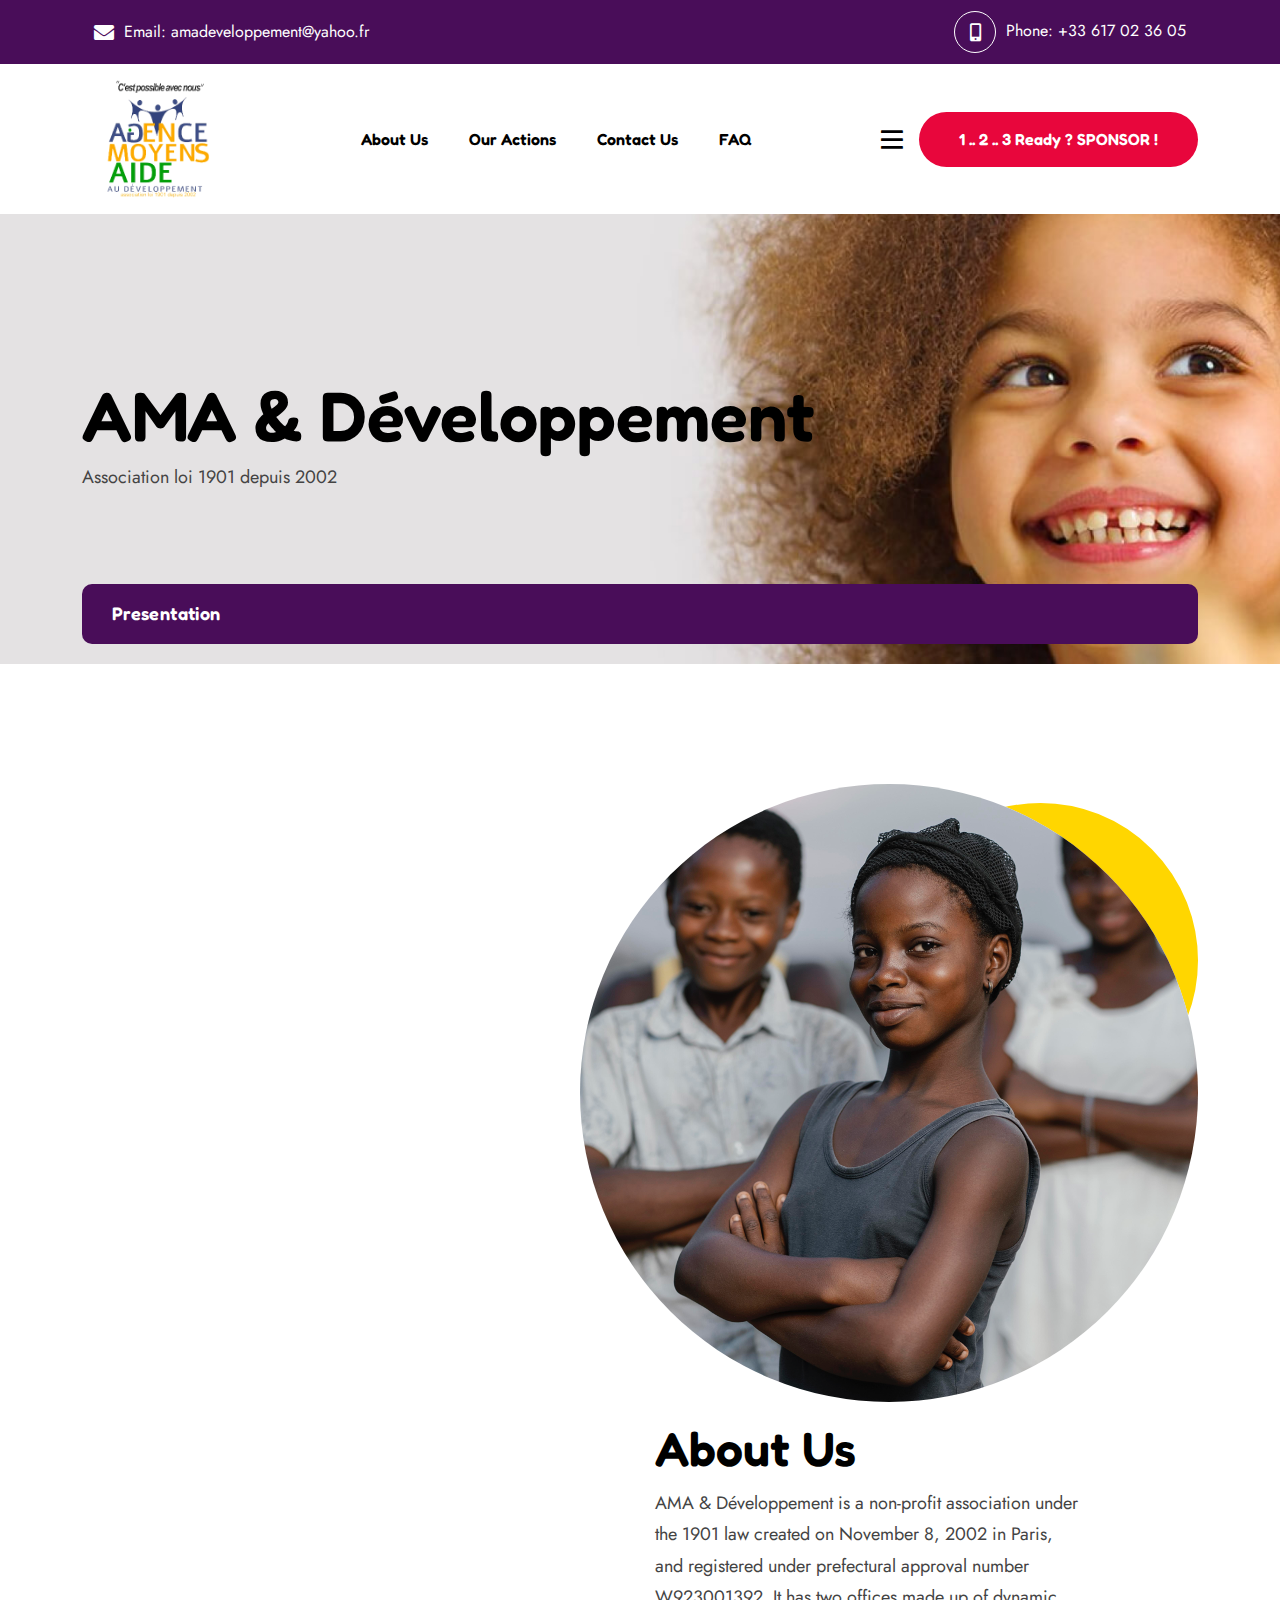
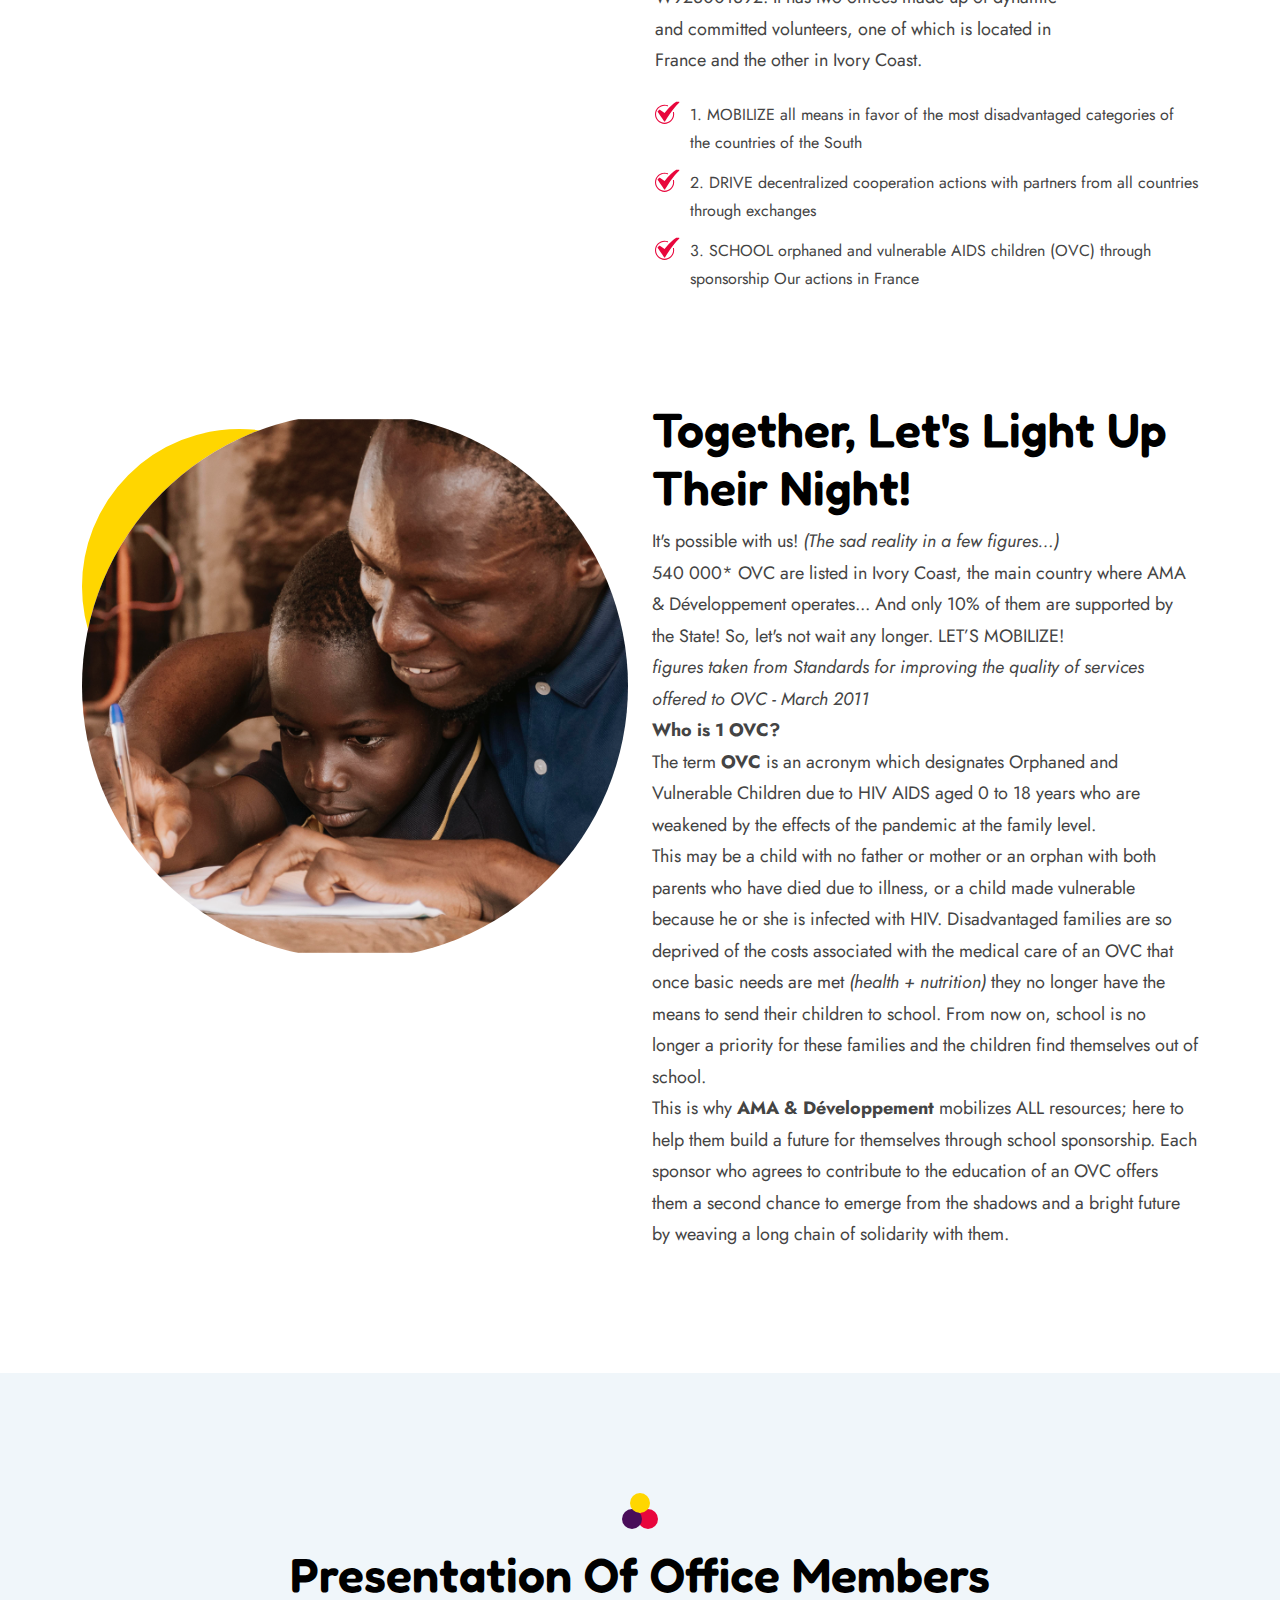
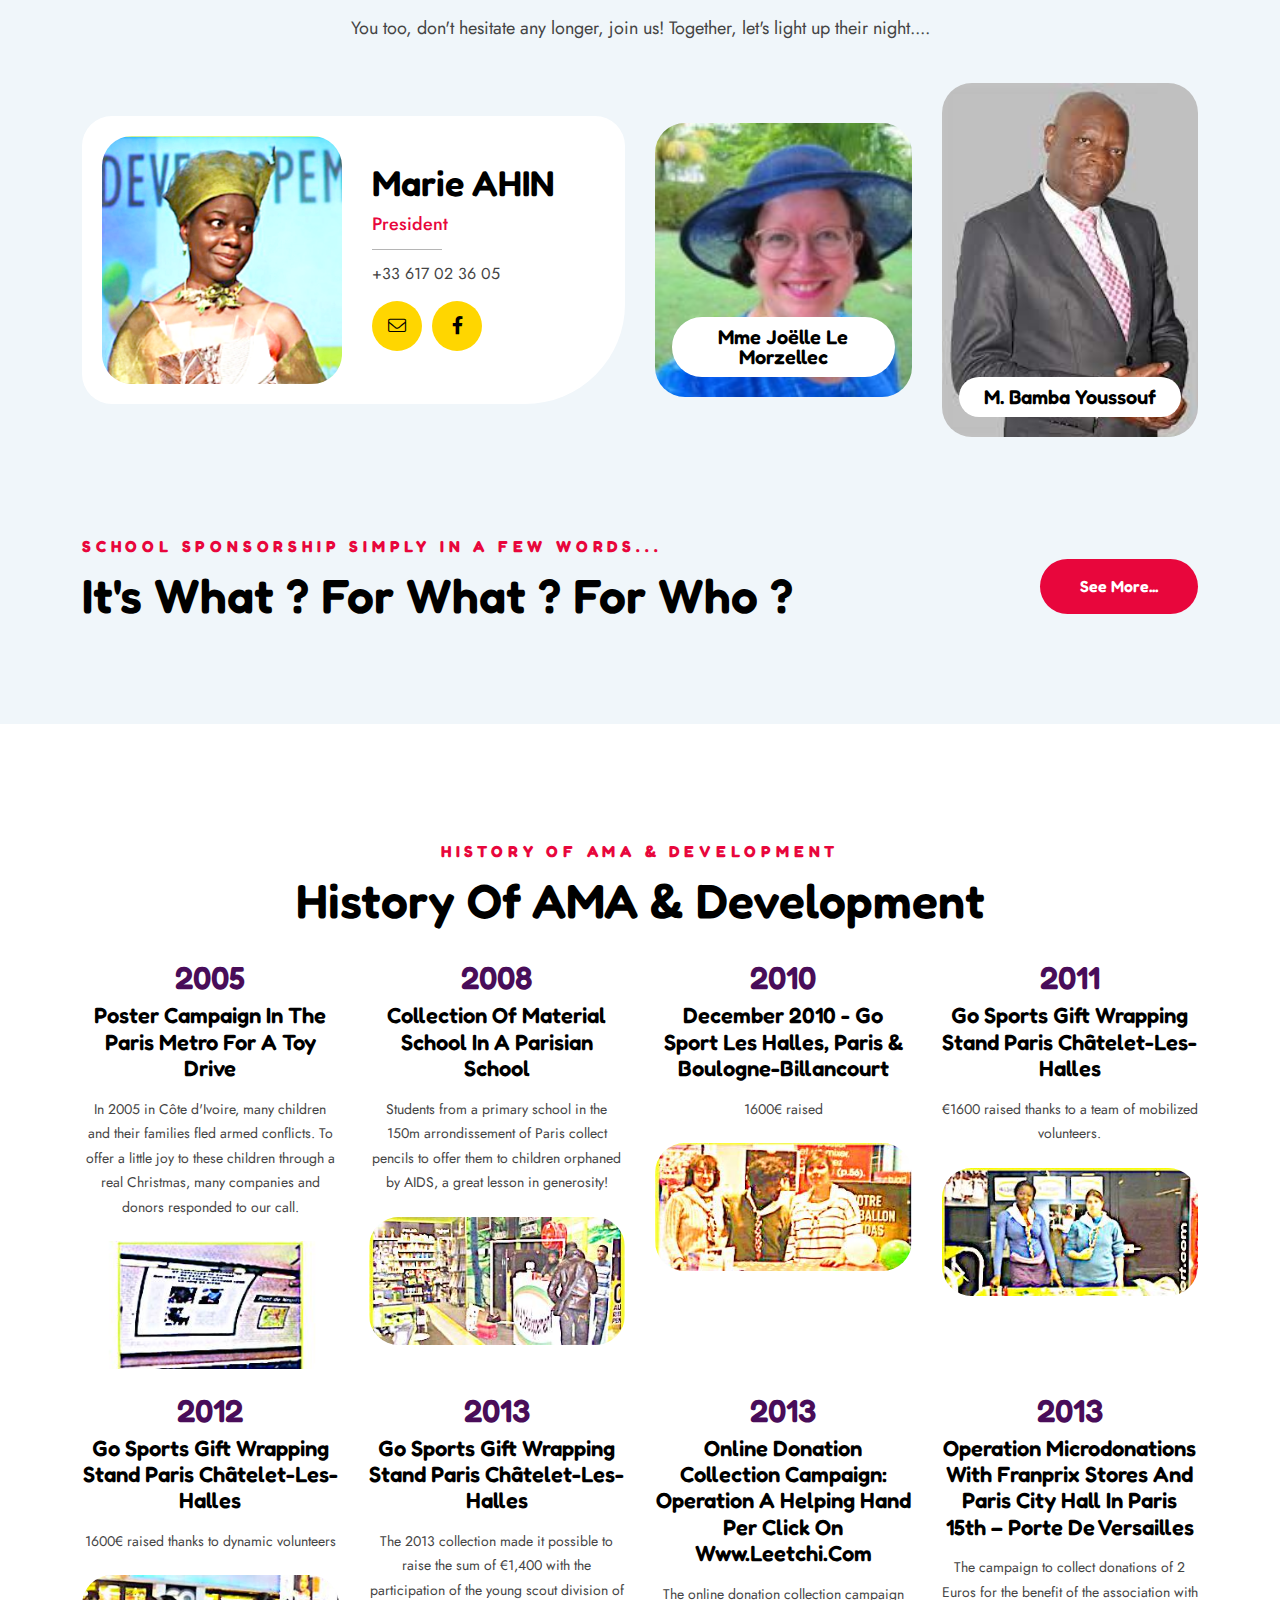
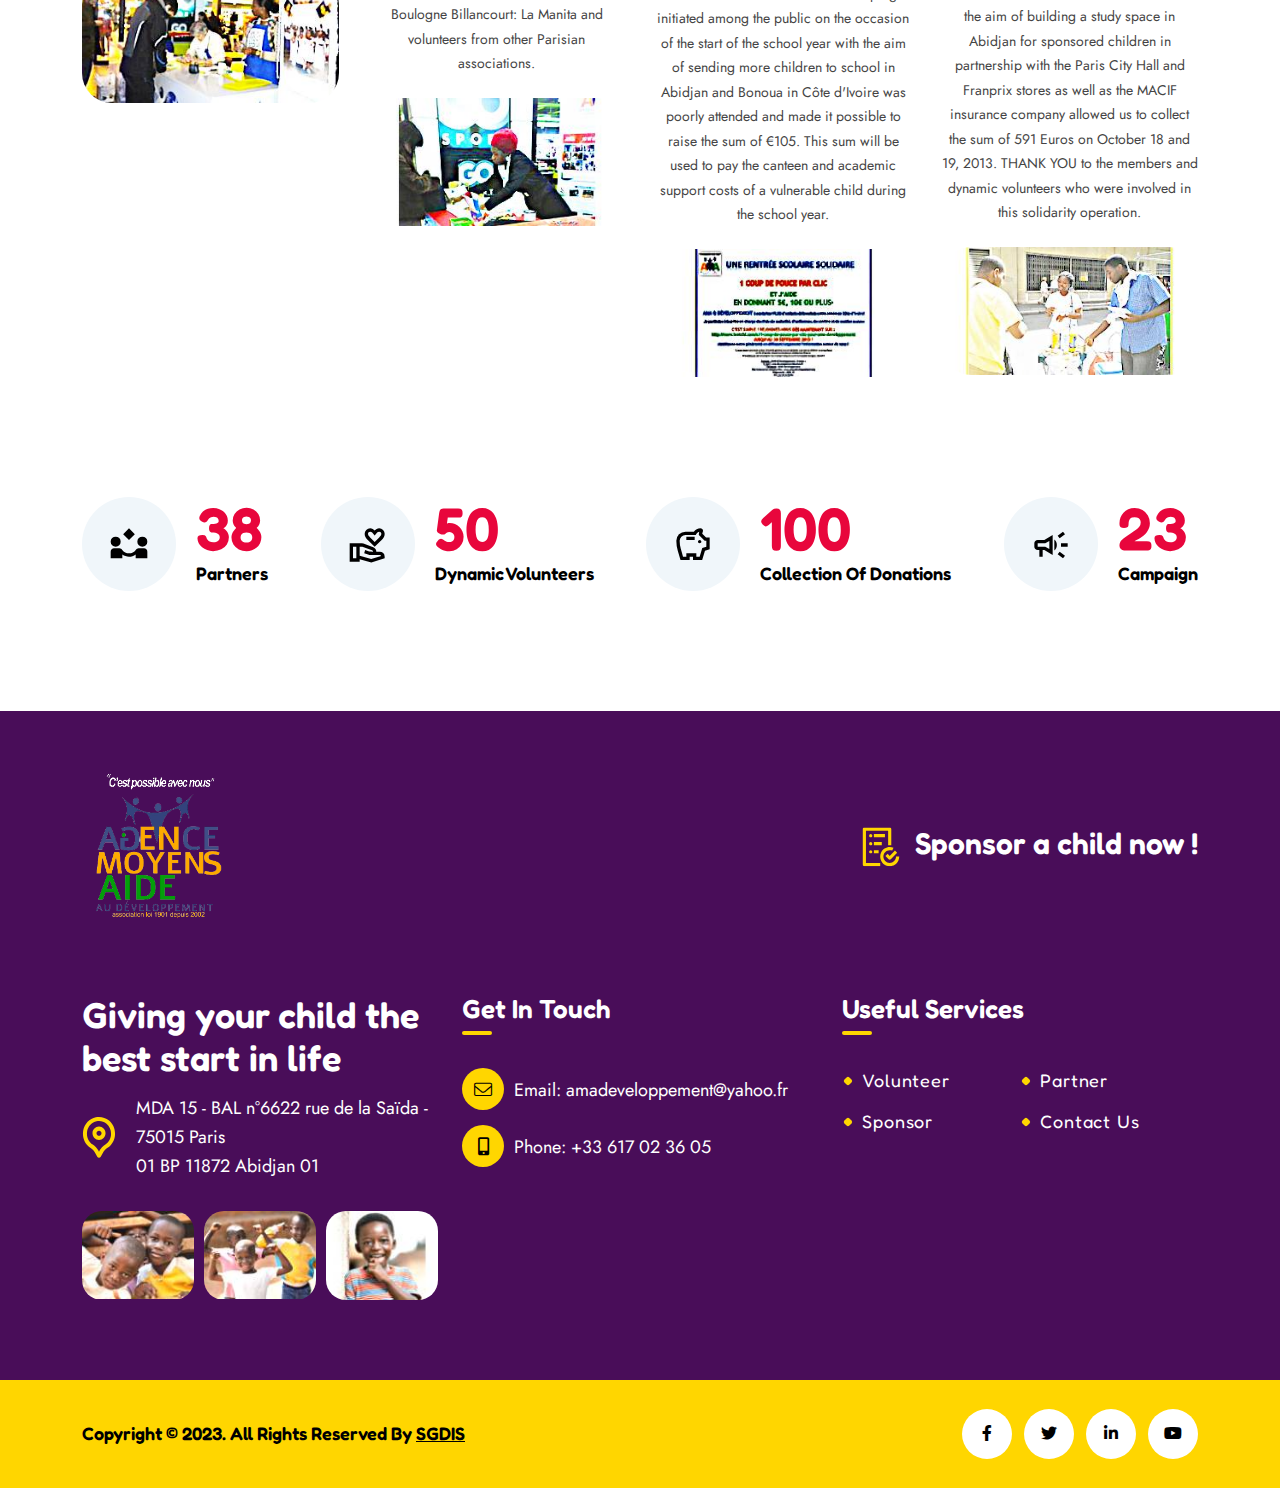
==== index.html @ 78767fa3 "first commit" ====
<!doctype html>
<html class="no-js" lang="zxx">

<head>
    <meta charset="utf-8">
    <meta http-equiv="x-ua-compatible" content="ie=edge">
    <title>AMA & Developpement</title>
    <meta name="author" content="SGDIS">
    <meta name="description" content="AMA & Developpement">
    <meta name="keywords" content="AMA & Developpement">
    <meta name="robots" content="INDEX,FOLLOW">

    <!-- Mobile Specific Metas -->
    <meta name="viewport" content="width=device-width, initial-scale=1, shrink-to-fit=no">

    <!-- Favicons - Place favicon.ico in the root directory -->
    <link rel="shortcut icon" href="assets/img/favicon.ico" type="image/x-icon">
    <link rel="icon" href="assets/img/favicon.ico" type="image/x-icon">

    <!--==============================
	  Google Fonts
	============================== -->
    <link rel="preconnect" href="https://fonts.googleapis.com">
    <link rel="preconnect" href="https://fonts.gstatic.com" crossorigin>
    <link
        href="https://fonts.googleapis.com/css2?family=Fredoka:wght@400;500;600;700&family=Jost:wght@400;500&display=swap"
        rel="stylesheet">


    <!--==============================
	    All CSS File
	============================== -->
    <!-- Bootstrap -->
    <link rel="stylesheet" href="assets/css/bootstrap.min.css">
    <!-- <link rel="stylesheet" href="assets/css/app.min.css"> -->
    <!-- Fontawesome Icon -->
    <link rel="stylesheet" href="assets/css/fontawesome.min.css">
    <!-- Layerslider -->
    <link rel="stylesheet" href="assets/css/layerslider.min.css">
    <!-- Magnific Popup -->
    <link rel="stylesheet" href="assets/css/magnific-popup.min.css">
    <!-- Slick Slider -->
    <link rel="stylesheet" href="assets/css/slick.min.css">
    <!-- Theme Custom CSS -->
    <link rel="stylesheet" href="assets/css/style.css">

</head>

<body>


    <!--[if lte IE 9]>
    	<p class="browserupgrade">You are using an <strong>outdated</strong> browser. Please <a href="https://browsehappy.com/">upgrade your browser</a> to improve your experience and security.</p>
  <![endif]-->



    <!--********************************
   		Code Start From Here 
	******************************** -->


    <!--==============================
    Mobile Menu
  ============================== -->
    <div class="vs-menu-wrapper">
        <div class="vs-menu-area text-center">
            <button class="vs-menu-toggle"><i class="fal fa-times"></i></button>
            <div class="mobile-logo">
                <a href="about.html"><img src="assets/img/logo.svg" alt="AMA & Developpement"></a>
            </div>
            <div class="vs-mobile-menu">
                <ul>
                    <li>
                        <a href="#about-us">About Us</a>
                    </li>

                    <li>
                        <a href="#our-action">Our Actions</a>
                    </li>

                    <li>
                        <a href="#contact-us">Contact Us</a>
                    </li>
                    <li>
                        <a href="#faq">FAQ</a>
                    </li>
                </ul>
            </div>
        </div>
    </div><!--==============================
    Sidemenu
============================== -->
    <div class="sidemenu-wrapper d-none d-lg-block  ">
        <div class="sidemenu-content">
            <button class="closeButton sideMenuCls"><i class="far fa-times"></i></button>
            <div class="widget  ">
                <div class="widget-about">
                    <div class="footer-logo"><img src="assets/img/logo.svg" alt="AMA & Développement"></div>
                    <p class="mb-0">We are constantly expanding the range of services offered, taking care of children
                        of all ages.</p>
                </div>
            </div>
            <div class="widget  ">
                <h3 class="widget_title">Get In Touch</h3>
                <div>
                    <p class="footer-info"><i class="fal fa-envelope"></i>Email: <a
                            href="mailto:amadeveloppement@yahoo.fr">amadeveloppement@yahoo.fr</a></p>
                    <p class="footer-info"><i class="fas fa-mobile-alt"></i>Phone: <a href="tel:+33 617 02 36 05">+33
                            617 02 36 05</a></p>
                </div>
            </div>
            <div class="widget  ">
                <h3 class="widget_title">Latest News</h3>
                <div class="recent-post-wrap">
                    <div class="recent-post">
                        <div class="media-img">
                            <a href="#"><img src="assets/img/blog/recent-post-1-1.jpeg" alt="Blog Image"></a>
                        </div>
                        <div class="media-body">
                            <div class="recent-post-meta">
                                <a href="#"><i class="far fa-calendar-alt"></i>December 3, 2022</a>
                            </div>
                            <h4 class="post-title"><a class="text-inherit" href="#">my name is Angela
                                    and i need a sponsor</a></h4>
                        </div>
                    </div>
                    <div class="recent-post">
                        <div class="media-img">
                            <a href="#"><img src="assets/img/blog/recent-post-1-2.webp" alt="Blog Image"></a>
                        </div>
                        <div class="media-body">
                            <div class="recent-post-meta">
                                <a href="#"><i class="far fa-calendar-alt"></i>February 15, 2022</a>
                            </div>
                            <h4 class="post-title"><a class="text-inherit" href="#">my name is Yann and
                                    i need a sponsor</a></h4>
                        </div>
                    </div>
                    <div class="recent-post">
                        <div class="media-img">
                            <a href="#"><img src="assets/img/blog/recent-post-1-3.jpeg" alt="Blog Image"></a>
                        </div>
                        <div class="media-body">
                            <div class="recent-post-meta">
                                <a href="#"><i class="far fa-calendar-alt"></i>Augest 20, 2022</a>
                            </div>
                            <h4 class="post-title"><a class="text-inherit" href="#">my name is clarisse
                                    and i need a sponsor</a></h4>
                        </div>
                    </div>
                </div>
            </div>
        </div>
    </div><!--==============================
    Popup Search Box
    ============================== -->
    <div class="popup-search-box d-none d-lg-block  ">
        <button class="searchClose"><i class="fal fa-times"></i></button>
        <form action="#">
            <input type="text" class="border-theme" placeholder="What are you looking for">
            <button type="submit"><i class="fal fa-search"></i></button>
        </form>
    </div>
    <!--==============================
        Header Area
    ==============================-->
    <header class="vs-header header-layout1">
        <div class="header-top">
            <div class="container">
                <div class="container">
                    <div class="row justify-content-between align-items-center">
                        <div class="col-auto d-none d-lg-block">
                            <div class="header-links style-white">
                                <ul>
                                    <li><i class="fas fa-envelope"></i>Email: <a
                                            href="mailto:amadeveloppement@yahoo.fr">amadeveloppement@yahoo.fr</a></li>
                                </ul>
                            </div>
                        </div>
                        <div class="col-auto d-none d-lg-block">
                            <div class="header-links style2 style-white">
                                <ul>
                                    <li><i class="fas fa-mobile-alt"></i>Phone: <a href="tel:+33 617 02 36 05">+33 617
                                            02 36 05</a></li>
                                </ul>
                            </div>
                        </div>
                    </div>
                </div>
            </div>
        </div>
        <div class="sticky-wrap">
            <div class="sticky-active">
                <div class="container">
                    <div class="row gx-3 align-items-center justify-content-between">
                        <div class="col-6 col-sm-auto">
                            <div class="header-logo">
                                <a href="#">
                                    <img src="assets/img/logo.svg" alt="logo">
                                </a>
                            </div>
                        </div>
                        <div class="col text-end text-lg-center">
                            <nav class="main-menu menu-style1 d-none d-lg-block">
                                <ul>
                                    <li>
                                        <a href="#about-us">About Us</a>
                                    </li>

                                    <li>
                                        <a href="#our-action">Our Actions</a>
                                    </li>

                                    <li>
                                        <a href="#contact">Contact Us</a>
                                    </li>
                                    <li>
                                        <a href="#faq">FAQ</a>
                                    </li>
                                </ul>
                            </nav>
                            <button class="vs-menu-toggle d-inline-block d-lg-none"><i class="fal fa-bars"></i></button>
                        </div>
                        <div class="col-auto  d-none d-lg-block">
                            <div class="header-icons">
                                <button class="simple-icon sideMenuToggler"><i class="far fa-bars"></i></button>
                            </div>
                        </div>
                        <div class="col-auto d-none d-xl-block">
                            <a href="#" class="vs-btn sideMenuToggler">1 .. 2 .. 3 ready ? SPONSOR ! </a>
                        </div>
                    </div>
                </div>
            </div>
        </div>
    </header><!--==============================
    Breadcumb
============================== -->
    <div class="breadcumb-wrapper " data-bg-src="assets/img/breadcumb/breadcumb-bg.jpeg">
        <div class="container z-index-common">
            <div class="breadcumb-content">
                <h1 class="breadcumb-title">AMA & Développement</h1>
                <p class="breadcumb-text">Association loi 1901 depuis 2002</p>
                <div class="breadcumb-menu-wrap">
                    <ul class="breadcumb-menu">
                        <li><a href="#">Presentation</a></li>
                    </ul>
                </div>
            </div>
        </div>
    </div><!--==============================
   About Area  
    ==============================-->
    <section class=" space-top space-extra-bottom">
        <div class="container">
            <div class="row align-items-center justify-content-between flex-row-reverse">
                <div class="col-lg-6 col-xl-auto text-center text-lg-end">
                    <div class="img-box2">
                        <div class="transform-banner"><img src="assets/img/about/ab-2-1.svg" alt="about"></div>
                        <div class="vs-circle jump"></div>
                    </div>
                </div>
                <div class="col-lg-6 text-center text-lg-start">
                    <h2 class="sec-title me-xxl-5" id="about-us">About Us</h2>
                    <p class="sec-text col-xl-10 pe-4 mb-4">AMA & Développement is a non-profit association under the
                        1901 law created on November 8, 2002 in Paris, and registered under prefectural approval number
                        W923001392. It has two offices made up of dynamic and committed volunteers, one of which is
                        located in France and the other in Ivory Coast.</p>
                    <div class="row justify-content-center justify-content-lg-start text-start">
                        <div class="col-auto">
                            <div class="list-style1">
                                <ul class="list-unstyled">
                                    <li>1. MOBILIZE
                                        all means in favor of the most disadvantaged categories of the countries of the
                                        South
                                    </li>
                                    <li>2. DRIVE
                                        decentralized cooperation actions with partners from all countries through
                                        exchanges</li>
                                    <li>3. SCHOOL
                                        orphaned and vulnerable AIDS children (OVC) through sponsorship
                                        Our actions in France
                                    </li>
                                </ul>
                            </div>
                        </div>
                    </div>
                </div>
            </div>
        </div>
    </section><!--==============================
    About Area  
    ==============================-->
    <section class=" space-extra-bottom">
        <div class="container">
            <div class="row gx-70">
                <div class="col-lg-6 text-center text-lg-end">
                    <div class="img-box2 style2">
                        <div class="transform-banner"><img src="assets/img/about/ab-5-1.svg" alt="about"></div>
                        <div class="vs-circle jump"></div>
                    </div>
                </div>
                <div class="col-lg-6 align-self-center text-center text-lg-start">
                    <h2 class="sec-title pe-xxl-4" id="our-action">Together, let's light up their night!</h2>
                    <p class="sec-text mb-4 pb-2 col-xxl-10">
                        It's possible with us! <i>(The sad reality in a few figures…)</i><br />
                        540 000* OVC are listed in Ivory Coast, the main country where AMA & Développement operates...
                        And only 10% of them are supported by the State! So, let's not wait any longer.
                        LET’S MOBILIZE! <br />
                        <i>figures taken from Standards for improving the quality of services offered to OVC - March
                            2011</i><br>
                        <b>Who is 1 OVC?</b><br>
                        The term <b>OVC</b> is an acronym which designates Orphaned and Vulnerable Children due to HIV
                        AIDS aged 0 to 18 years who are weakened by the effects of
                        the pandemic at the family level. <br>
                        This may be a child with no father or mother or an orphan with both parents who have died due to
                        illness, or a child made vulnerable because he or she is infected with HIV.
                        Disadvantaged families are so deprived of the costs associated with the medical care of an OVC
                        that once basic needs are met <i>(health + nutrition)</i> they no longer have the means to send
                        their children to school.
                        From now on, school is no longer a priority for these families and the children find themselves
                        out of school. <br>
                        This is why <b>AMA & Développement</b> mobilizes ALL resources; here to help them build a future
                        for themselves through school sponsorship.
                        Each sponsor who agrees to contribute to the education of an OVC offers them a second chance to
                        emerge from the shadows and a bright future by weaving a long chain of solidarity with them.
                    </p>

                </div>
            </div>
        </div>
    </section><!--==============================
    Team Area
    ==============================-->
    <section class=" space-top space-extra-bottom bg-smoke">
        <div class="container">
            <div class="title-area text-center">
                <div class="sec-bubble">
                    <div class="bubble"></div>
                    <div class="bubble"></div>
                    <div class="bubble"></div>
                </div>
                <h2 class="sec-title">Presentation Of Office Members</h2>
                <p class="sec-text">You too, don't hesitate any longer, join us! Together, let's light up their
                    night....</p>
            </div>
            <div class="row align-items-center">
                <div class="col-lg-6">
                    <div class="team-style1">
                        <div class="team-img">
                            <a href="team-details.html"><img src="assets/img/team/t-1-1.svg" alt="team"></a>
                        </div>
                        <div class="team-content">
                            <h3 class="team-name h2"><a href="team-details.html" class="text-inherit">Marie AHIN</a>
                            </h3>
                            <p class="team-degi">President</p>
                            <a href="tel:+33 617 02 36 05" class="team-number">+33 617 02 36 05</a>
                            <div class="vs-social">
                                <a href="ama.developpement@yahoo.fr"><i class="fal fa-envelope"></i></a>
                                <a href="AMA-Developpement"><i class="fab fa-facebook-f"></i></a>
                            </div>
                        </div>
                    </div>
                </div>
                <div class="col-sm-6 col-lg-3">
                    <div class="team-style2">
                        <div class="team-img"><a href="team-details.html"><img src="assets/img/team/t-1-2.jpeg"
                                    alt="team"></a></div>
                        <h3 class="team-name"><a class="text-inherit" href="team-details.html">Mme Joëlle Le Morzellec
                            </a></h3>
                    </div>
                </div>
                <div class="col-sm-6 col-lg-3">
                    <div class="team-style2">
                        <div class="team-img"><a href="team-details.html"><img src="assets/img/team/t-1-3.jpeg"
                                    alt="team"></a></div>
                        <h3 class="team-name"><a class="text-inherit" href="team-details.html">M. Bamba Youssouf</a>
                        </h3>
                    </div>
                </div>
            </div>
            <div class="row text-center text-lg-start mt-lg-5 pt-4 align-items-center justify-content-between">
                <div class="col-lg-8 col-xl-9">
                    <div class="title-area mb-xl-0">
                        <span class="sec-subtitle">School sponsorship simply in a few words...</span>
                        <h2 class="sec-title">It's what ? For what ? For who ?</h2>
                    </div>
                </div>
                <div class="col-lg-auto">
                    <div class="sec-btns mb-0">
                        <a href="#" class="vs-btn">See more...</a>
                    </div>
                </div>
            </div>
        </div>
    </section><!--==============================
    History Area
    ==============================-->
    <section class=" space-top space-extra-bottom">
        <div class="container">
            <div class="title-area text-center">
                <span class="sec-subtitle">History of AMA & Development</span>
                <h2 class="sec-title">History of AMA & Development</h2>
            </div>
            <div class="row">
                <div class="col-md-6 col-xl-3 feature-style4">
                    <div class="feature-body">
                        <span class="feature-year">2005</span>
                        <h3 class="feature-title h5">Poster campaign in the Paris metro for a toy drive</h3>
                        <p class="feature-text">In 2005 in Côte d'Ivoire, many children and their families fled armed
                            conflicts. To offer a little joy to these children through a real Christmas, many companies
                            and donors responded to our call.</p>
                        <div class="feature-img">
                            <a href="about.html"><img src="assets/img/feature/fe-1-1.jpg" alt="feature"></a>
                        </div>
                    </div>
                </div>
                <div class="col-md-6 col-xl-3 feature-style4">
                    <div class="feature-body">
                        <span class="feature-year">2008</span>
                        <h3 class="feature-title h5">Collection of
                            material
                            school in a Parisian school</h3>
                        <p class="feature-text">
                            Students from a primary school in the 150m arrondissement of Paris collect pencils to offer
                            them to children orphaned by AIDS, a great lesson in generosity!</p>
                        <div class="feature-img">
                            <a href="about.html"><img src="assets/img/feature/fe-2-5.jpg" alt="feature"></a>
                        </div>
                    </div>
                </div>
                <div class="col-md-6 col-xl-3 feature-style4">
                    <div class="feature-body">
                        <span class="feature-year">2010</span>
                        <h3 class="feature-title h5">December 2010 - Go Sport Les Halles, Paris & Boulogne-Billancourt
                        </h3>
                        <p class="feature-text">1600€ raised</p>
                        <div class="feature-img">
                            <a href="about.html"><img src="assets/img/feature/fe-1-3.jpg" alt="feature"></a>
                        </div>
                    </div>
                </div>
                <div class="col-md-6 col-xl-3 feature-style4">
                    <div class="feature-body">
                        <span class="feature-year">2011</span>
                        <h3 class="feature-title h5">Go Sports Gift Wrapping Stand Paris Châtelet-Les-Halles</h3>
                        <p class="feature-text">€1600 raised thanks to a team of mobilized volunteers.</p>
                        <div class="feature-img">
                            <a href="about.html"><img src="assets/img/feature/fe-2-1.jpg" alt="feature"></a>
                        </div>
                    </div>
                </div>
                <div class="col-md-6 col-xl-3 feature-style4">
                    <div class="feature-body">
                        <span class="feature-year">2012</span>
                        <h3 class="feature-title h5">Go Sports Gift Wrapping Stand Paris Châtelet-Les-Halles</h3>
                        <p class="feature-text">1600€ raised thanks to dynamic volunteers</p>
                        <div class="feature-img">
                            <a href="about.html"><img src="assets/img/feature/fe-2-2.jpg" alt="feature"></a>
                        </div>
                    </div>
                </div>
                <div class="col-md-6 col-xl-3 feature-style4">
                    <div class="feature-body">
                        <span class="feature-year">2013</span>
                        <h3 class="feature-title h5">Go Sports Gift Wrapping Stand Paris Châtelet-Les-Halles</h3>
                        <p class="feature-text">The 2013 collection made it possible to raise the sum of €1,400 with the
                            participation of the young scout division of Boulogne Billancourt: La Manita and volunteers
                            from other Parisian associations.</p>
                        <div class="feature-img">
                            <a href="about.html"><img src="assets/img/feature/fe-2-3.jpg" alt="feature"></a>
                        </div>
                    </div>
                </div>
                <div class="col-md-6 col-xl-3 feature-style4">
                    <div class="feature-body">
                        <span class="feature-year">2013</span>
                        <h3 class="feature-title h5">Online donation collection campaign: Operation A helping hand per
                            click on www.leetchi.com</h3>
                        <p class="feature-text">The online donation collection campaign initiated among the public on
                            the occasion of the start of the school year with the aim of sending more children to school
                            in Abidjan and Bonoua in Côte d'Ivoire was poorly attended and made it possible to raise the
                            sum of €105. This sum will be used to pay the canteen and academic support costs of a
                            vulnerable child during the school year.</p>
                        <div class="feature-img">
                            <a href="about.html"><img src="assets/img/feature/fe-2_6.jpg" alt="feature"></a>
                        </div>
                    </div>
                </div>
                <div class="col-md-6 col-xl-3 feature-style4">
                    <div class="feature-body">
                        <span class="feature-year">2013</span>
                        <h3 class="feature-title h5">Operation Microdonations with Franprix stores and Paris City Hall
                            in Paris 15th – Porte de Versailles</h3>
                        <p class="feature-text">The campaign to collect donations of 2 Euros for the benefit of the
                            association with the aim of building a study space in Abidjan for sponsored children in
                            partnership with the Paris City Hall and Franprix stores as well as the MACIF insurance
                            company allowed us to collect the sum of 591 Euros on October 18 and 19, 2013. THANK YOU to
                            the members and dynamic volunteers who were involved in this solidarity operation.</p>
                        <div class="feature-img">
                            <a href="about.html"><img src="assets/img/feature/fe-2-4.jpg" alt="feature"></a>
                        </div>
                    </div>
                </div>
            </div>
        </div>
    </section><!--==============================
    Feature Area  
    ==============================-->
    <!-- <section class=" space-extra-bottom">
        <div class="container">
            <div class="title-area text-center">
                <div class="sec-bubble">
                    <div class="bubble"></div>
                    <div class="bubble"></div>
                    <div class="bubble"></div>
                </div>
                <h2 class="sec-title">Available Clubs</h2>
                <p class="sec-text">We are constantly expanding the range of services offered</p>
            </div>
            <div class="row justify-content-between align-items-center">
                <div class="col-md-6 col-xl-auto order-2 order-xl-1">
                    <div class="feature-style3">
                        <div class="feature-img">
                            <div class="img"><img src="assets/img/feature/fe-1-1.jpg" alt="feature"></div>
                        </div>
                        <div class="feature-body">
                            <h3 class="feature-title h4">Early Club</h3>
                            <div class="list-style2">
                                <ul class="list-unstyled">
                                    <li>Help parents get to work on time</li>
                                    <li>Near the station</li>
                                    <li>Children settled and ready to work</li>
                                </ul>
                            </div>
                        </div>
                    </div>
                    <div class="feature-style3">
                        <div class="feature-img">
                            <div class="img"><img src="assets/img/feature/fe-1-2.jpg" alt="feature"></div>
                        </div>
                        <div class="feature-body">
                            <h3 class="feature-title h4">Lunch Club</h3>
                            <div class="list-style2">
                                <ul class="list-unstyled">
                                    <li>Help parents get to work on time</li>
                                    <li>Near the station</li>
                                    <li>Children settled and ready to work</li>
                                </ul>
                            </div>
                        </div>
                    </div>

                </div>
                <div class="col-xl-auto order-1 order-xl-2">
                    <img src="assets/img/about/fe-1-1.png" alt="feature" class="w-100">
                </div>
                <div class="col-md-6 col-xl-auto  order-3 order-xl-3">
                    <div class="feature-style3">
                        <div class="feature-img">
                            <div class="img"><img src="assets/img/feature/fe-1-3.jpg" alt="feature"></div>
                        </div>
                        <div class="feature-body">
                            <h3 class="feature-title h4">Afternoon Club</h3>
                            <div class="list-style2">
                                <ul class="list-unstyled">
                                    <li>Help parents get to work on time</li>
                                    <li>Near the station</li>
                                    <li>Children settled and ready to work</li>
                                </ul>
                            </div>
                        </div>
                    </div>
                    <div class="feature-style3">
                        <div class="feature-img">
                            <div class="img"><img src="assets/img/feature/fe-1-4.jpg" alt="feature"></div>
                        </div>
                        <div class="feature-body">
                            <h3 class="feature-title h4">Music Club</h3>
                            <div class="list-style2">
                                <ul class="list-unstyled">
                                    <li>Help parents get to work on time</li>
                                    <li>Near the station</li>
                                    <li>Children settled and ready to work</li>
                                </ul>
                            </div>
                        </div>
                    </div>
                </div>
            </div>
        </div>
    </section -->
    <!--==============================
    Counter Area  
    ==============================-->
    <div class=" space-extra-bottom">
        <div class="container">
            <div class="row justify-content-between">
                <div class="col-6 col-md-6 col-lg-auto">
                    <div class="vs-media media-style1 layout2">
                        <div class="media-icon"><img src="assets/img/icon/coun-1-1.svg" alt="icon"></div>
                        <div class="media-body">
                            <p class="media-label">38</p>
                            <p class="media-title">Partners</p>
                        </div>
                    </div>
                </div>
                <div class="col-6 col-md-6 col-lg-auto">
                    <div class="vs-media media-style1 layout2">
                        <div class="media-icon"><img src="assets/img/icon/coun-1-2.svg" alt="icon"></div>
                        <div class="media-body">
                            <p class="media-label">50</p>
                            <p class="media-title">Dynamic Volunteers</p>
                        </div>
                    </div>
                </div>
                <div class="col-6 col-md-6 col-lg-auto">
                    <div class="vs-media media-style1 layout2">
                        <div class="media-icon"><img src="assets/img/icon/coun-1-3.svg" alt="icon"></div>
                        <div class="media-body">
                            <p class="media-label">100</p>
                            <p class="media-title">Collection Of Donations</p>
                        </div>
                    </div>
                </div>
                <div class="col-6 col-md-6 col-lg-auto">
                    <div class="vs-media media-style1 layout2">
                        <div class="media-icon"><img src="assets/img/icon/coun-1-4.svg" alt="icon"></div>
                        <div class="media-body">
                            <p class="media-label">23</p>
                            <p class="media-title">Campaign</p>
                        </div>
                    </div>
                </div>
            </div>
        </div>
    </div><!--==============================
    Why Choose Us
    ==============================-->
    <!--  <section class="bg-vs-secondary space-top space-extra-bottom">
        <div class="container">
            <div class="row text-center text-lg-start">
                <div class="col-lg-5 col-xl-6 mb-n4 mb-lg-0">
                    <div class="title-area">
                        <span class="sec-subtitle text-white">Why Choose Us</span>
                        <h2 class="sec-title text-white">Our Core Values</h2>
                    </div>
                </div>
                <div class="col-lg-7 col-xl-6">
                    <div class="title-area">
                        <p class="sec-text text-white">We carry out missions to evaluate our action and the needs on the ground
                            The aim of our actions in Ivory Coast is to implement the International Convention on the Rights of the Child
                            The right to go to school.</p>
                    </div>
                </div>
            </div>
            <div class="row gx-0 mt-4 pt-2">
                <div class="col-md-6 col-xl-3">
                    <div class="feature-style2">
                        <div class="feature-img">
                            <div class="vs-circle"></div>
                            <img src="assets/img/choose/choose-1-1.png" alt="image">
                        </div>
                        <h3 class="feature-title h5"><a href="service-details.html" class="text-inherit">Learn And
                                Play</a></h3>
                        <p class="feature-text">Our goal is to carefully educate and develop children in a fun way.</p>
                    </div>
                </div>
                <div class="col-md-6 col-xl-3">
                    <div class="feature-style2">
                        <div class="feature-img">
                            <div class="vs-circle"></div>
                            <img src="assets/img/choose/choose-1-2.png" alt="image">
                        </div>
                        <h3 class="feature-title h5"><a href="service-details.html" class="text-inherit">Great
                                Teachers</a></h3>
                        <p class="feature-text">Our goal is to carefully educate and develop children in a fun way.</p>
                    </div>
                </div>
                <div class="col-md-6 col-xl-3">
                    <div class="feature-style2">
                        <div class="feature-img">
                            <div class="vs-circle"></div>
                            <img src="assets/img/choose/choose-1-3.png" alt="image">
                        </div>
                        <h3 class="feature-title h5"><a href="service-details.html" class="text-inherit">Family
                                Environment</a></h3>
                        <p class="feature-text">Our goal is to carefully educate and develop children in a fun way.</p>
                    </div>
                </div>
                <div class="col-md-6 col-xl-3">
                    <div class="feature-style2">
                        <div class="feature-img">
                            <div class="vs-circle"></div>
                            <img src="assets/img/choose/choose-1-4.png" alt="image">
                        </div>
                        <h3 class="feature-title h5"><a href="service-details.html" class="text-inherit">Excellent
                                Programmes</a></h3>
                        <p class="feature-text">Our goal is to carefully educate and develop children in a fun way.</p>
                    </div>
                </div>
            </div> 
        </div>
    </section> -->
    <!--==============================
    Gallery Area
    ==============================-->
    <!-- <section class=" space-top space-extra-bottom">
        <div class="container">
            <div class="row justify-content-center">
                <div class="col-xl-6">
                    <div class="title-area text-center">
                        <div class="sec-bubble">
                            <div class="bubble"></div>
                            <div class="bubble"></div>
                            <div class="bubble"></div>
                        </div>
                        <h2 class="sec-title">See Our Kindergarten Photo Gallery!</h2>
                        <p class="sec-text">We are constantly expanding the range of services offered</p>
                    </div>
                </div>
            </div>
            <div class="row gx-35 gy-gx filter-active">
                <div class="col-sm-6 col-lg-4 col-xl-3 filter-item">
                    <div class="gallery-style1">
                        <div class="gallery-img">
                            <img src="assets/img/gallery/gal-1-1.jpg" alt="gallery">
                            <a href="assets/img/gallery/gal-1-1.jpg" class="gallery-btn popup-image"><i
                                    class="far fa-plus"></i></a>
                        </div>
                    </div>
                </div>
                <div class="col-sm-6 col-lg-4 col-xl-3 filter-item">
                    <div class="gallery-style1 radius-2">
                        <div class="gallery-img">
                            <img src="assets/img/gallery/gal-1-2.jpg" alt="gallery">
                            <a href="assets/img/gallery/gal-1-2.jpg" class="gallery-btn popup-image"><i
                                    class="far fa-plus"></i></a>
                        </div>
                    </div>
                </div>
                <div class="col-sm-6 col-lg-4 col-xl-3 filter-item">
                    <div class="gallery-style1">
                        <div class="gallery-img">
                            <img src="assets/img/gallery/gal-1-3.jpg" alt="gallery">
                            <a href="assets/img/gallery/gal-1-3.jpg" class="gallery-btn popup-image"><i
                                    class="far fa-plus"></i></a>
                        </div>
                    </div>
                </div>
                <div class="col-sm-6 col-lg-4 col-xl-3 filter-item">
                    <div class="gallery-style1">
                        <div class="gallery-img">
                            <img src="assets/img/gallery/gal-1-4.jpg" alt="gallery">
                            <a href="assets/img/gallery/gal-1-4.jpg" class="gallery-btn popup-image"><i
                                    class="far fa-plus"></i></a>
                        </div>
                    </div>
                </div>
                <div class="col-sm-6 col-lg-4 col-xl-3 filter-item">
                    <div class="gallery-style1">
                        <div class="gallery-img">
                            <img src="assets/img/gallery/gal-1-5.jpg" alt="gallery">
                            <a href="assets/img/gallery/gal-1-5.jpg" class="gallery-btn popup-image"><i
                                    class="far fa-plus"></i></a>
                        </div>
                    </div>
                </div>
                <div class="col-sm-6 col-lg-4 col-xl-3 filter-item radius-3">
                    <div class="gallery-style1">
                        <div class="gallery-img">
                            <img src="assets/img/gallery/gal-1-6.jpg" alt="gallery">
                            <a href="assets/img/gallery/gal-1-6.jpg" class="gallery-btn popup-image"><i
                                    class="far fa-plus"></i></a>
                        </div>
                    </div>
                </div>
            </div>
        </div>
    </section> --><!--==============================
    Testimonial Area
    ==============================-->
    <!--  <section class=" space-extra-bottom">
        <div class="container">
            <div class="row justify-content-between text-center text-md-start">
                <div class="col-md-auto">
                    <div class="title-area">
                        <span class="sec-subtitle">Service Reviews</span>
                        <h2 class="sec-title">What Parents Say</h2>
                    </div>
                </div>
                <div class="col-md-auto align-self-end">
                    <div class="sec-btns">
                        <button class="icon-btn" data-slick-prev=".testislide3"><i
                                class="far fa-arrow-left"></i></button>
                        <button class="icon-btn" data-slick-next=".testislide3"><i
                                class="far fa-arrow-right"></i></button>
                    </div>
                </div>
            </div>
            <div class="row vs-carousel testislide3" data-slide-show="2" data-md-slide-show="2">
                <div class="col-lg-6">
                    <div class="testi-style2">
                        <p class="testi-text">From its medieval origins to the digital era, learn everything there is to
                            know about the ubiquitous lorem ipsum passage sometimes known, is dummy.</p>
                        <div class="testi-body">
                            <div class="testi-icon"><i class="fas fa-quote-left"></i></div>
                            <div class="media-body">
                                <h3 class="testi-name h4">Mari Jain</h3>
                                <div class="testi-rating"><i class="fas fa-star"></i><i class="fas fa-star"></i><i
                                        class="fas fa-star"></i><i class="fas fa-star"></i><i class="fas fa-star"></i>
                                </div>
                            </div>
                        </div>
                    </div>
                </div>
                <div class="col-lg-6">
                    <div class="testi-style2">
                        <p class="testi-text">Until recently, the prevailing view assumed lorem ipsum was born as a
                            nonsense text. It's not Latin, though it looks like it, and it actually says nor is</p>
                        <div class="testi-body">
                            <div class="testi-icon"><i class="fas fa-quote-left"></i></div>
                            <div class="media-body">
                                <h3 class="testi-name h4">Marko Polo</h3>
                                <div class="testi-rating"><i class="fas fa-star"></i><i class="fas fa-star"></i><i
                                        class="fas fa-star"></i><i class="fas fa-star"></i><i class="fas fa-star"></i>
                                </div>
                            </div>
                        </div>
                    </div>
                </div>
                <div class="col-lg-6">
                    <div class="testi-style2">
                        <p class="testi-text">Mercedes loves her school. she is leaving Monday. She is going to miss all
                            her teachers. It's very good play school. she loved every minute there thank you.</p>
                        <div class="testi-body">
                            <div class="testi-icon"><i class="fas fa-quote-left"></i></div>
                            <div class="media-body">
                                <h3 class="testi-name h4">Jannie Marko</h3>
                                <div class="testi-rating"><i class="fas fa-star"></i><i class="fas fa-star"></i><i
                                        class="fas fa-star"></i><i class="fas fa-star"></i><i class="fas fa-star"></i>
                                </div>
                            </div>
                        </div>
                    </div>
                </div>
            </div>
        </div>
    </section> --><!--==============================
    Instagram Posts
    ==============================-->
    <!--  <section class=" space-bottom">
        <div class="container">
            <div class="title-area text-center">
                <h2 class="sec-title">Follow @instagram</h2>
            </div>
            <div class="row vs-carousel" data-slide-show="6" data-lg-slide-show="5" data-md-slide-show="4"
                data-sm-slide-show="3" data-xs-slide-show="2">
                <div class="col-auto">
                    <div class="gallery-style1">
                        <div class="gallery-img">
                            <img src="assets/img/gallery/gal-2-1.jpg" alt="gallery">
                            <a href="assets/img/gallery/gal-2-1.jpg" class="gallery-btn popup-image"><i
                                    class="far fa-plus"></i></a>
                        </div>
                    </div>
                </div>
                <div class="col-auto">
                    <div class="gallery-style1">
                        <div class="gallery-img">
                            <img src="assets/img/gallery/gal-2-2.jpg" alt="gallery">
                            <a href="assets/img/gallery/gal-2-2.jpg" class="gallery-btn popup-image"><i
                                    class="far fa-plus"></i></a>
                        </div>
                    </div>
                </div>
                <div class="col-auto">
                    <div class="gallery-style1">
                        <div class="gallery-img">
                            <img src="assets/img/gallery/gal-2-3.jpg" alt="gallery">
                            <a href="assets/img/gallery/gal-2-3.jpg" class="gallery-btn popup-image"><i
                                    class="far fa-plus"></i></a>
                        </div>
                    </div>
                </div>
                <div class="col-auto">
                    <div class="gallery-style1">
                        <div class="gallery-img">
                            <img src="assets/img/gallery/gal-2-4.jpg" alt="gallery">
                            <a href="assets/img/gallery/gal-2-4.jpg" class="gallery-btn popup-image"><i
                                    class="far fa-plus"></i></a>
                        </div>
                    </div>
                </div>
                <div class="col-auto">
                    <div class="gallery-style1">
                        <div class="gallery-img">
                            <img src="assets/img/gallery/gal-2-5.jpg" alt="gallery">
                            <a href="assets/img/gallery/gal-2-5.jpg" class="gallery-btn popup-image"><i
                                    class="far fa-plus"></i></a>
                        </div>
                    </div>
                </div>
                <div class="col-auto">
                    <div class="gallery-style1">
                        <div class="gallery-img">
                            <img src="assets/img/gallery/gal-2-6.jpg" alt="gallery">
                            <a href="assets/img/gallery/gal-2-6.jpg" class="gallery-btn popup-image"><i
                                    class="far fa-plus"></i></a>
                        </div>
                    </div>
                </div>
                <div class="col-auto">
                    <div class="gallery-style1">
                        <div class="gallery-img">
                            <img src="assets/img/gallery/gal-2-7.jpg" alt="gallery">
                            <a href="assets/img/gallery/gal-2-7.jpg" class="gallery-btn popup-image"><i
                                    class="far fa-plus"></i></a>
                        </div>
                    </div>
                </div>
            </div>
        </div>
    </section -->
    <!--==============================
			Footer Area
	==============================-->
    <footer class="footer-wrapper footer-layout1" data-bg-src="assets/img/bg/footer-bg-1-1.png">
        <div class="footer-top">
            <div class="container">
                <div class="row gx-60 gy-4 text-center text-lg-start justify-content-between align-items-center">
                    <div class="col-lg"><a href="#"><img src="assets/img/logo-2.svg" alt="logo"></a></div>
                    <div class="col-lg-auto">
                        <h3 class="h4 mb-0 text-white"><img src="assets/img/icon/check-list.svg" alt="icon"
                                class="me-2"> Sponsor a child now !</h3>
                    </div>
                </div>
            </div>
        </div>
        <div class="widget-area">
            <div class="container">
                <div class="row justify-content-center gx-60">
                    <div class="col-lg-4">
                        <div class="widget footer-widget">
                            <div class="widget-about">
                                <h3 class="mt-n2"> Giving your child the best start in life</h3>
                                <p class="map-link"><img src="assets/img/icon/map.svg" alt="svg">MDA 15 - BAL n°6622 rue
                                    de la Saïda - 75015 Paris <br> 01 BP 11872 Abidjan 01</p>
                                <div class="sidebar-gallery">
                                    <div class="gallery-thumb">
                                        <img src="assets/img/widget/gal-2-1.jpg" alt="Gallery Image" class="w-100">
                                        <a href="assets/img/widget/gal-2-1.jpg" class="popup-image gal-btn"><i
                                                class="fal fa-plus"></i></a>
                                    </div>
                                    <div class="gallery-thumb">
                                        <img src="assets/img/widget/gal-2-2.jpg" alt="Gallery Image" class="w-100">
                                        <a href="assets/img/widget/gal-2-2.jpg" class="popup-image gal-btn"><i
                                                class="fal fa-plus"></i></a>
                                    </div>
                                    <div class="gallery-thumb">
                                        <img src="assets/img/widget/gal-2-3.jpg" alt="Gallery Image" class="w-100">
                                        <a href="assets/img/widget/gal-2-3.jpg" class="popup-image gal-btn"><i
                                                class="fal fa-plus"></i></a>
                                    </div>
                                </div>
                            </div>
                        </div>
                    </div>
                    <div class="col-md-6 col-lg-4">
                        <div class="widget footer-widget">
                            <h3 class="widget_title" id="contact">Get In Touch</h3>
                            <div>
                                <p class="footer-info"><i class="fal fa-envelope"></i>Email: <a
                                        href="amadeveloppement@yahoo.fr" id="faq">amadeveloppement@yahoo.fr</a></p>
                                <p class="footer-info"><i class="fas fa-mobile-alt"></i>Phone: <a
                                        href="tel:+33 617 02 36 05">+33 617 02 36 05</a></p>
                            </div>
                        </div>
                    </div>
                    <div class="col-md-6 col-lg-4">
                        <div class="widget widget_nav_menu  footer-widget">
                            <h3 class="widget_title">Useful Services</h3>
                            <div class="menu-all-pages-container footer-menu">
                                <ul class="menu">
                                    <li><a href="amadeveloppement@yahoo.fr">Volunteer</a></li>
                                    <li><a href="amadeveloppement@yahoo.fr">Partner</a></li>
                                    <li><a href="amadeveloppement@yahoo.fr">Sponsor</a></li>
                                    <li><a href="amadeveloppement@yahoo.fr">Contact Us</a></li>
                                </ul>
                            </div>
                        </div>
                    </div>
                </div>
            </div>
        </div>
        <div class="copyright-wrap">
            <div class="container">
                <div class="row flex-row-reverse gy-3 justify-content-between align-items-center">
                    <div class="col-lg-auto">
                        <div class="footer-social">
                            <a href="#"><i class="fab fa-facebook-f"></i></a>
                            <a href="#"><i class="fab fa-twitter"></i></a>
                            <a href="#"><i class="fab fa-linkedin-in"></i></a>
                            <a href="#"><i class="fab fa-youtube"></i></a>
                        </div>
                    </div>
                    <div class="col-lg-auto">
                        <p class="copyright-text ">Copyright &copy; 2023. All Rights Reserved By <a href="#">SGDIS</a>
                        </p>
                    </div>
                </div>
            </div>
        </div>
    </footer> <!-- Scroll To Top -->
    <a href="#" class="scrollToTop scroll-btn"><i class="far fa-arrow-up"></i></a>

    <!--********************************
			Code End  Here 
	******************************** -->

    <!--==============================
        All Js File
    ============================== -->
    <!-- Jquery -->
    <script src="assets/js/vendor/jquery-3.6.0.min.js"></script>
    <!-- Slick Slider -->
    <script src="assets/js/slick.min.js"></script>
    <!-- <script src="assets/js/app.min.js"></script> -->

    <!-- jquery ui -->
    <script src="assets/js/jquery-ui.min.js"></script>
    <!-- Bootstrap -->
    <script src="assets/js/bootstrap.min.js"></script>
    <!-- Magnific Popup -->
    <script src="assets/js/jquery.magnific-popup.min.js"></script>
    <!-- Isotope Filter -->
    <script src="assets/js/imagesloaded.pkgd.min.js"></script>
    <script src="assets/js/isotope.pkgd.min.js"></script>
    <!-- Main Js File -->
    <script src="assets/js/main.js"></script>


</body>

</html>
---- assets/css/layerslider.min.css ----
.ls-container{visibility:hidden;position:relative}.ls-inner{height:100%;background-position:50%;z-index:30}.ls-inner,.ls-wp-fullwidth-container{position:relative;width:100%}.ls-wp-fullwidth-helper{position:absolute}.ls-background-videos,.ls-bg-video-overlay,.ls-layers,.ls-slide-backgrounds,.ls-slide-effects{width:100%;height:100%;position:absolute;left:0;top:0;overflow:hidden;transform:translateZ(0)}.ls-wrapper{padding:0!important;visibility:visible!important;border:0!important;z-index:1}.ls-background-videos{z-index:1}.ls-bg-video-overlay{z-index:21;background-repeat:repeat;background-position:50%}.ls-slide-backgrounds{z-index:2}.ls-slide-effects{z-index:4}.ls-layers{z-index:35}.ls-in-out,.ls-parallax,.ls-z{position:absolute!important}.ls-parallax,.ls-z{width:0!important;height:0!important;top:0!important;left:0!important;bottom:auto!important;right:auto!important;display:block!important;overflow:visible!important}.ls-in-out{display:none}.ls-clip,.ls-loop{position:absolute!important;display:block!important}.ls-in-out,.ls-loop,.ls-parallax,.ls-z{background:none!important}.ls-bg-wrap,.ls-loop,.ls-parallax{margin:0!important}.ls-wrapper>.ls-layer,.ls-wrapper>a>.ls-layer .ls-wrapper>.ls-bg{line-height:normal;white-space:nowrap;word-wrap:normal;margin-right:0!important;margin-bottom:0!important}.ls-wrapper>.ls-layer,.ls-wrapper>a>.ls-layer{position:static!important;display:block!important;transform:translateZ(1px)}.ls-bg-outer,.ls-bg-wrap{width:100%;height:100%;position:absolute;left:0;top:0}.ls-bg-wrap{display:none}.ls-bg-outer{overflow:hidden!important}.ls-wrapper>a.ls-layer-link{cursor:pointer!important;display:block!important;position:absolute!important;left:0!important;top:0!important;width:100%!important;height:100%!important;z-index:10;transform:translateZ(100px);background:url([data-uri])!important}.ls-gui-element{z-index:40;text-decoration:none!important}.ls-loading-container{position:absolute!important;display:none;left:50%!important;top:50%!important}.ls-loading-indicator{margin:0 auto}.ls-media-unmute{visibility:hidden;position:absolute;left:16px;top:16px;width:30px;height:30px;cursor:pointer;opacity:.65}.ls-media-unmute-active{visibility:visible}.ls-media-unmute-bg{position:absolute;left:0;top:0;right:0;bottom:0;border-radius:30px;border:0 solid #fff;transform:scale(.1);background:rgba(0,0,0,.25);box-shadow:0 3px 10px rgba(0,0,0,.2)}.ls-icon-muted,.ls-icon-unmuted{position:absolute;left:0;top:0;width:100%;height:100%;background-repeat:no-repeat;background-position:50%;background-size:20px;transform:scale(.1)}.ls-media-unmute-active .ls-media-unmute-bg{border:2px solid #fff}.ls-media-unmute-active .ls-icon-muted,.ls-media-unmute-active .ls-icon-unmuted,.ls-media-unmute-active .ls-media-unmute-bg{transform:scale(1)!important}.ls-icon-muted{background-image:url(../img/icon-muted-white.png);opacity:1}.ls-icon-unmuted{background-image:url(../img/icon-unmuted-white.png);opacity:0}.ls-media-unmute:hover{opacity:1}.ls-media-unmute:hover .ls-icon-muted{opacity:0}.ls-media-unmute:hover .ls-icon-unmuted{opacity:1}.ls-icon-muted,.ls-icon-unmuted,.ls-media-unmute,.ls-media-unmute-bg{transition:all .3s ease-in-out!important}.ls-bottom-slidebuttons{text-align:left}.ls-below-thumbnails,.ls-bottom-nav-wrapper{height:0;position:relative;text-align:center;margin:0 auto}.ls-below-thumbnails{display:none}.ls-bottom-nav-wrapper a,.ls-nav-next,.ls-nav-prev{outline:none}.ls-bottom-slidebuttons,.ls-nav-sides,.ls-nav-start,.ls-nav-stop{position:relative}.ls-nothumb{text-align:center!important}.ls-link,.ls-link:hover{position:absolute!important;width:100%!important;height:100%!important;left:0!important;top:0!important}.ls-link{display:none}.ls-link-on-top{z-index:999999!important}.ls-link,.ls-wrapper>a>*{background-image:url("[data-uri]")}.ls-bottom-nav-wrapper,.ls-nav-next,.ls-nav-prev,.ls-thumbnail-wrapper{visibility:hidden}.ls-bar-timer{position:absolute;width:0;height:2px;background:#fff;border-bottom:2px solid #555;opacity:.55;top:0}.ls-circle-timer{width:16px;height:16px;position:absolute;right:10px;top:10px;opacity:.65;display:none}.ls-container .ls-circle-timer,.ls-container .ls-circle-timer *{box-sizing:border-box!important}.ls-ct-half{border:4px solid #fff}.ls-ct-left,.ls-ct-right{width:50%;height:100%;overflow:hidden;position:absolute}.ls-ct-left{left:0}.ls-ct-right{left:50%}.ls-ct-rotate{width:200%;height:100%;position:absolute;top:0}.ls-ct-left .ls-ct-rotate,.ls-ct-right .ls-ct-half,.ls-ct-right .ls-ct-hider{left:0}.ls-ct-left .ls-ct-half,.ls-ct-left .ls-ct-hider,.ls-ct-right .ls-ct-rotate{right:0}.ls-ct-half,.ls-ct-hider{position:absolute;top:0}.ls-ct-hider{width:50%;height:100%;overflow:hidden}.ls-ct-half{width:200%;height:100%}.ls-ct-center{width:100%;height:100%;left:0;top:0;position:absolute;border:4px solid #000;opacity:.2}.ls-ct-center,.ls-ct-half{border-radius:100px;-moz-border-radius:100px;-webkit-border-radius:100px}.ls-slidebar-container{margin:10px auto}.ls-slidebar,.ls-slidebar-container{position:relative}.ls-progressbar,.ls-slidebar-slider-container{position:absolute;left:0;top:0}.ls-progressbar{width:0;height:100%;z-index:1}.ls-slidebar-slider-container{z-index:2}.ls-slidebar-slider{position:static!important;cursor:pointer}.ls-slidebar{height:10px;background-color:#ddd}.ls-progressbar,.ls-slidebar{border-radius:10px}.ls-progressbar{background-color:#bbb}.ls-slidebar-slider-container{top:50%}.ls-slidebar-slider{width:20px;height:20px;border-radius:20px;background-color:#999}.ls-slidebar-light .ls-slidebar{height:8px;background-color:#fff;border:1px solid #ddd;border-top:1px solid #ccc}.ls-slidebar-light .ls-progressbar,.ls-slidebar-light .ls-slidebar{border-radius:10px}.ls-slidebar-light .ls-progressbar{background-color:#eee}.ls-slidebar-light .ls-slidebar-slider-container{top:50%}.ls-slidebar-light .ls-slidebar-slider{width:18px;height:18px;border-radius:20px;background-color:#eee;border:1px solid #bbb;border-top:1px solid #ccc;border-bottom:1px solid #999}.ls-tn{display:none!important}.ls-thumbnail-hover{display:none;position:absolute;left:0}.ls-thumbnail-hover-inner{display:none}.ls-thumbnail-hover-bg,.ls-thumbnail-hover-inner{width:100%;height:100%;position:absolute;left:0;top:0}.ls-thumbnail-hover-img{position:absolute;overflow:hidden}.ls-thumbnail-hover img{max-width:none!important;position:absolute;display:inline-block;visibility:visible!important;left:50%;top:0}.ls-thumbnail-hover span{left:50%;top:100%;width:0;height:0;display:block;position:absolute;border-left-color:transparent!important;border-right-color:transparent!important;border-bottom-color:transparent!important}.ls-thumbnail-wrapper{width:100%}.ls-thumbnail,.ls-thumbnail-wrapper{position:relative;margin:0 auto}.ls-thumbnail-inner,.ls-thumbnail-slide-container{width:100%}.ls-thumbnail-slide-container{overflow:hidden!important;position:relative}.ls-thumbnail-slide{text-align:center;white-space:nowrap;float:left;position:relative}.ls-thumbnail-slide a{overflow:hidden;display:inline-block;width:0;height:0;position:relative}.ls-thumbnail-slide img{max-width:none!important;max-height:100%!important;height:100%;visibility:visible!important}.ls-touchscroll{overflow-x:auto!important}.ls-shadow{display:none;position:absolute;z-index:10!important;top:100%;width:100%;left:0;overflow:hidden!important;visibility:hidden}.ls-shadow img{width:100%!important;height:auto!important;position:absolute!important;left:0!important;bottom:0!important}.ls-media-layer{overflow:hidden}.ls-videopreview,.ls-vpcontainer{width:100%;height:100%;position:absolute;left:0;top:0;cursor:pointer}.ls-videopreview{background-size:cover;background-position:50%;z-index:1}.ls-playvideo{position:absolute;left:50%;top:50%;cursor:pointer;z-index:2}.ls-autoplay .ls-playvideo,.ls-forcehide{display:none!important}.ls-yourlogo{position:absolute;z-index:50}.ls-slide-transition-wrapper{width:100%;height:100%;position:absolute;left:0;top:0;z-index:3}.ls-slide-transition-wrapper,.ls-slide-transition-wrapper *{text-align:left!important}.ls-slide-transition-tile{position:relative;float:left}.ls-slide-transition-tile img{visibility:visible;margin:0!important}.ls-curtiles{overflow:hidden}.ls-curtiles,.ls-nexttiles{position:absolute;width:100%;height:100%;left:0;top:0}.ls-curtile,.ls-nexttile{overflow:hidden;width:100%!important;height:100%!important;transform:translateZ(0)}.ls-nexttile{display:none}.ls-3d-container{position:relative;overflow:visible!important;-ms-perspective:none!important;perspective:none!important}.ls-3d-box,.ls-3d-box div{position:absolute}.ls-3d-box div{overflow:hidden;margin:0;padding:0;background-color:#888}.ls-3d-box .ls-3d-bottom,.ls-3d-box .ls-3d-top{background-color:#555}.ls-slide-transition-tile,.ls-slide-transition-wrapper{-ms-perspective:1500px;perspective:1500px}.ls-3d-box,.ls-curtiles,.ls-nexttiles,.ls-slide-transition-tile{transform-style:preserve-3d}.ls-3d-box,.ls-3d-box div,.ls-curtile,.ls-nexttile{backface-visibility:hidden}.ls-fullsize:not(.ls-hidden),.ls-fullwidth:not(.ls-hidden){max-width:100%}.ls-visible{overflow:visible!important}.ls-unselectable{user-select:none;-o-user-select:none;-ms-user-select:none;-moz-user-select:none;-webkit-user-select:none}.ls-overflow-hidden{overflow:hidden}.ls-overflowx-hidden{overflow-x:hidden}.ls-overflow-visible{overflow:visible!important}.ls-overflowy-hidden{overflow-y:hidden}.ls-hidden{width:0!important;height:0!important;position:absolute;left:-5000px;top:-5000px;z-index:-1;overflow:hidden!important}.ls-hidden,.ls-slide{visibility:hidden!important;display:block!important}.ls-slide{position:absolute!important;overflow:hidden;top:0!important;left:0!important;bottom:auto!important;right:auto!important;background:none;border:none!important;margin:0!important;padding:0!important}.ls-slide>.ls-bg,.ls-slide>.ls-l,.ls-slide>.ls-layer,.ls-slide>a>.ls-bg,.ls-slide>a>.ls-l,.ls-slide>a>.ls-layer{position:absolute!important;white-space:nowrap}.ls-fullscreen{margin:0!important;padding:0!important;width:auto!important;height:auto!important}.ls-fullscreen .ls-container{background-color:#000;margin:0 auto!important}.ls-fullscreen .ls-fullscreen-wrapper{width:100%!important;height:100%!important;margin:0!important;padding:0!important;border:0!important;background-color:#000;overflow:hidden!important;position:relative!important}.ls-fullscreen .ls-fullscreen-wrapper .ls-container,.ls-fullscreen .ls-fullscreen-wrapper .ls-wp-container{position:absolute!important;top:50%!important;left:50%!important;transform:translate(-50%,-50%)!important}.ls-layer .split-item{font-weight:inherit!important;font-family:inherit!important;font-size:inherit;color:inherit}#ls-global .ls-bottom-nav-wrapper a,#ls-global .ls-container .ls-fullscreen,#ls-global .ls-container img,#ls-global .ls-nav-next,#ls-global .ls-nav-prev,#ls-global .ls-thumbnail a,html body .ls-bottom-nav-wrapper a,html body .ls-container .ls-fullscreen,html body .ls-container img,html body .ls-nav-next,html body .ls-nav-prev,html body .ls-thumbnail a{transition:none;-ms-transition:none;-webkit-transition:none;line-height:normal;outline:none;padding:0;border:0}#ls-global .ls-slide .ls-layer,#ls-global .ls-slide a .ls-layer,#ls-global .ls-wrapper .ls-bg,#ls-global .ls-wrapper .ls-layer,#ls-global .ls-wrapper>a,#ls-global .ls-wrapper>div,#ls-global .ls-wrapper>h1,#ls-global .ls-wrapper>h2,#ls-global .ls-wrapper>h3,#ls-global .ls-wrapper>h4,#ls-global .ls-wrapper>h5,#ls-global .ls-wrapper>img,#ls-global .ls-wrapper>p,#ls-global .ls-wrapper>span,html body .ls-slide .ls-layer,html body .ls-slide a .ls-layer,html body .ls-wrapper .ls-bg,html body .ls-wrapper .ls-layer,html body .ls-wrapper>a,html body .ls-wrapper>div,html body .ls-wrapper>h1,html body .ls-wrapper>h2,html body .ls-wrapper>h3,html body .ls-wrapper>h4,html body .ls-wrapper>h5,html body .ls-wrapper>img,html body .ls-wrapper>p,html body .ls-wrapper>span{transition:none;-ms-transition:none;-webkit-transition:none;line-height:normal;outline:none;padding:0;margin:0;border-width:0}#ls-global .ls-container img,html body .ls-container img{background:none!important;min-width:0!important;max-width:none!important;border-radius:0;box-shadow:none;border:0;padding:0}#ls-global .ls-wp-container .ls-wrapper>a>*,html body .ls-wp-container .ls-wrapper>a>*{margin:0}#ls-global .ls-wp-container .ls-wrapper>a,html body .ls-wp-container .ls-wrapper>a{text-decoration:none}.ls-container,.ls-gui-element,.ls-gui-element *,.ls-layer,.ls-slide,.ls-slide>*,.ls-wp-fullwidth-container,.ls-wp-fullwidth-helper,.ls-wrapper{box-sizing:content-box!important}#ls-global .ls-yourlogo,html body .ls-yourlogo{margin:0}#ls-global .ls-tn,html body .ls-tn{display:none}.ls-bottom-nav-wrapper,.ls-bottom-nav-wrapper a,.ls-bottom-nav-wrapper span{line-height:0;font-size:0}#ls-global .ls-container video,html body .ls-container video{max-width:none!important;object-fit:cover!important}#ls-global .ls-container.ls-wp-container,#ls-global .ls-fullscreen-wrapper,html body .ls-container.ls-wp-container,html body .ls-fullscreen-wrapper{max-width:none}#ls-global .ls-container,#ls-global .ls-container .ls-bottom-nav-wrapper,#ls-global .ls-container .ls-bottom-nav-wrapper *,#ls-global .ls-container .ls-bottom-nav-wrapper span *,#ls-global .ls-container .ls-slide-transition-wrapper,#ls-global .ls-container .ls-slide-transition-wrapper *,#ls-global .ls-direction-fix,html body .ls-container,html body .ls-container .ls-bottom-nav-wrapper,html body .ls-container .ls-bottom-nav-wrapper *,html body .ls-container .ls-bottom-nav-wrapper span *,html body .ls-container .ls-slide-transition-wrapper,html body .ls-container .ls-slide-transition-wrapper *,html body .ls-direction-fix{direction:ltr!important}#ls-global .ls-container,html body .ls-container{float:none!important}.ls-slider-notification{position:relative;margin:10px auto;padding:10px 10px 15px 88px;border-radius:5px;min-height:60px;background:#de4528;color:#fff!important;font-family:Open Sans,arial,sans-serif!important}.ls-slider-notification a{color:#fff!important;text-decoration:underline!important}.ls-slider-notification-logo{position:absolute;top:16px;left:17px;width:56px;height:56px;font-size:49px;line-height:53px;border-radius:56px;background-color:#fff;color:#de4528;font-style:normal;font-weight:800;text-align:center}.ls-slider-notification strong{color:#fff!important;display:block;font-size:20px;line-height:26px;font-weight:400!important}.ls-slider-notification span{display:block;font-size:13px;line-height:16px;text-align:justify!important}@media screen and (max-width:767px){.ls-container .ls-background-videos .ls-hide-on-phone audio,.ls-container .ls-background-videos .ls-hide-on-phone iframe,.ls-container .ls-background-videos .ls-hide-on-phone video,.ls-container .ls-layers>.ls-hide-on-phone{display:none!important}}@media screen and (min-width:768px) and (max-width:1024px){.ls-container .ls-background-videos .ls-hide-on-tablet audio,.ls-container .ls-background-videos .ls-hide-on-tablet iframe,.ls-container .ls-background-videos .ls-hide-on-tablet video,.ls-container .ls-layers>.ls-hide-on-tablet{display:none!important}}@media screen and (min-width:1025px){.ls-container .ls-background-videos .ls-hide-on-desktop audio,.ls-container .ls-background-videos .ls-hide-on-desktop iframe,.ls-container .ls-background-videos .ls-hide-on-desktop video,.ls-container .ls-layers>.ls-hide-on-desktop{display:none!important}}.ls-container .ls-background-videos .ls-vpcontainer{z-index:10}.ls-container .ls-background-videos .ls-videopreview{background-size:cover!important}.ls-container .ls-background-videos audio,.ls-container .ls-background-videos iframe,.ls-container .ls-background-videos video{position:relative;z-index:20}@media (-ms-transform-3d),(-webkit-transform-3d),(transform-3d){#ls-test3d{position:absolute;left:9px;height:3px}}[data-ls-animating-in],[data-ls-animating-out]{will-change:transform,opacity}.ls-loop{will-change:transform}
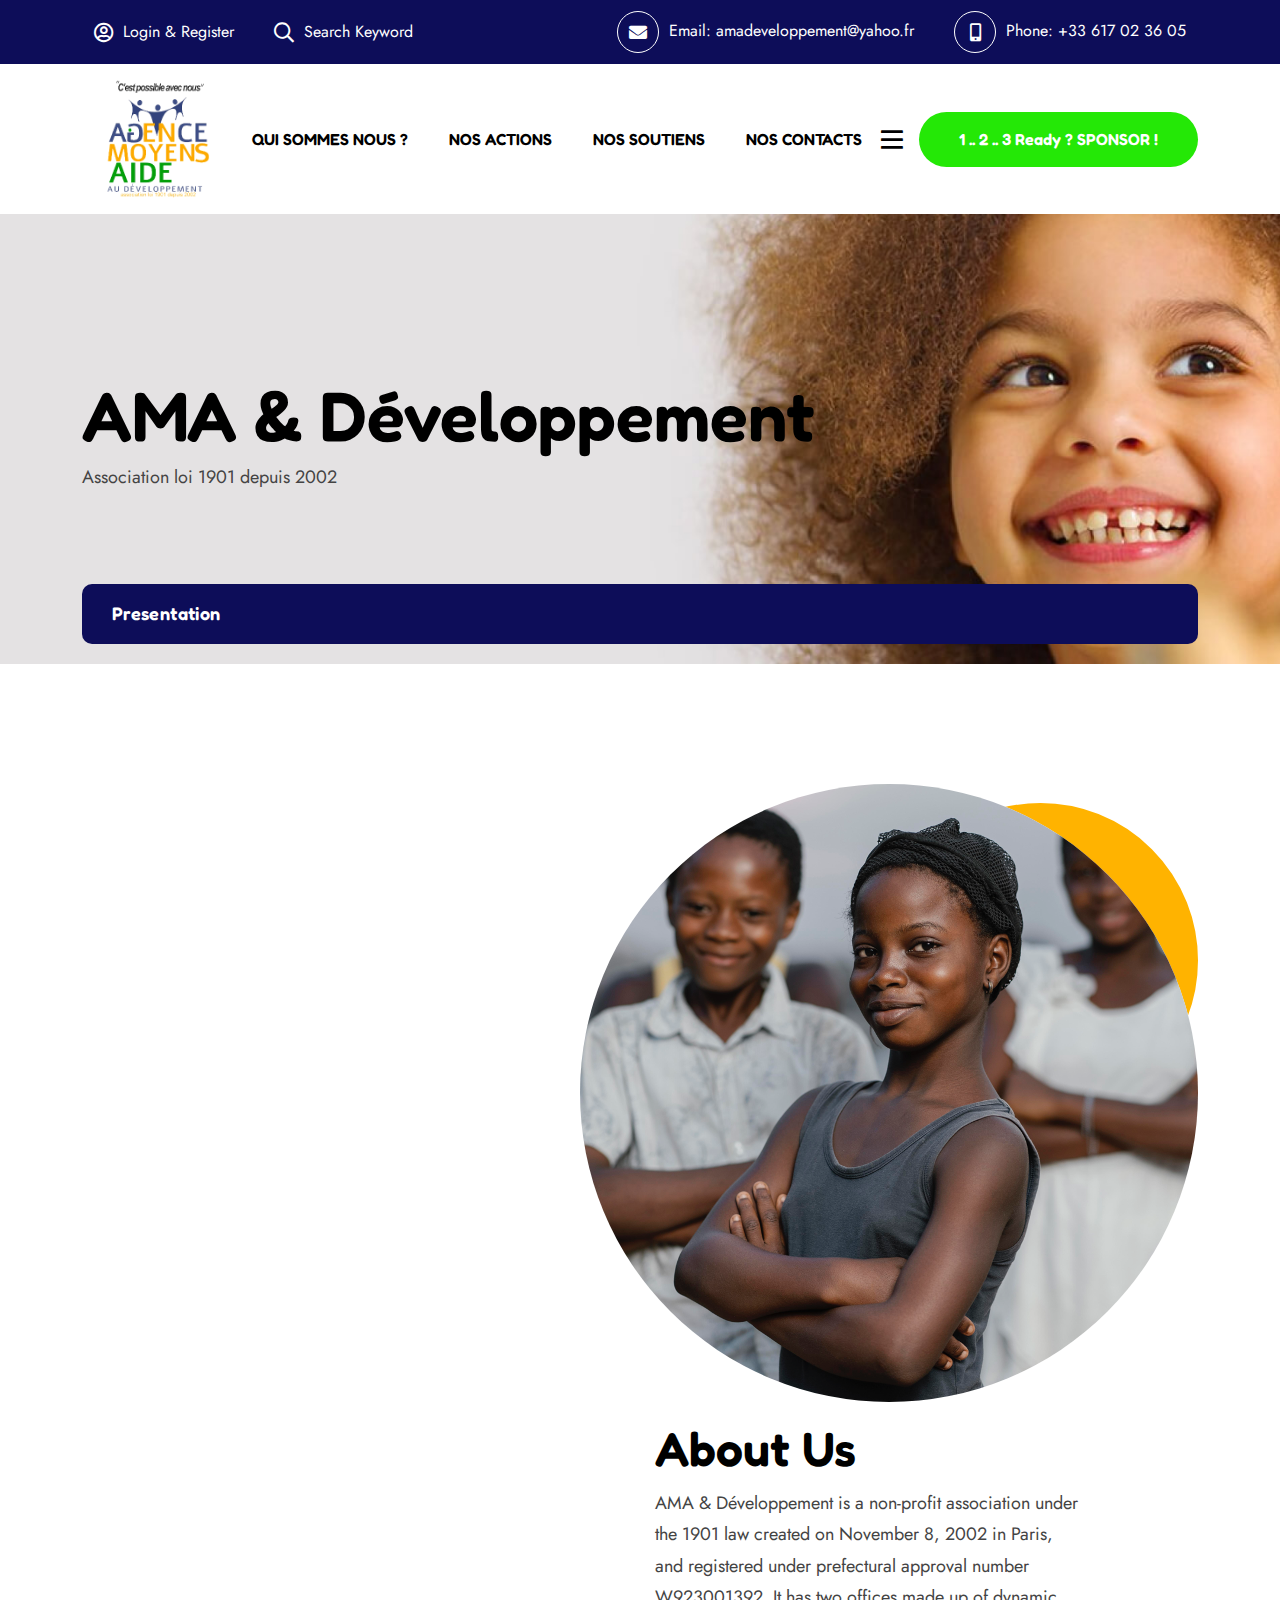
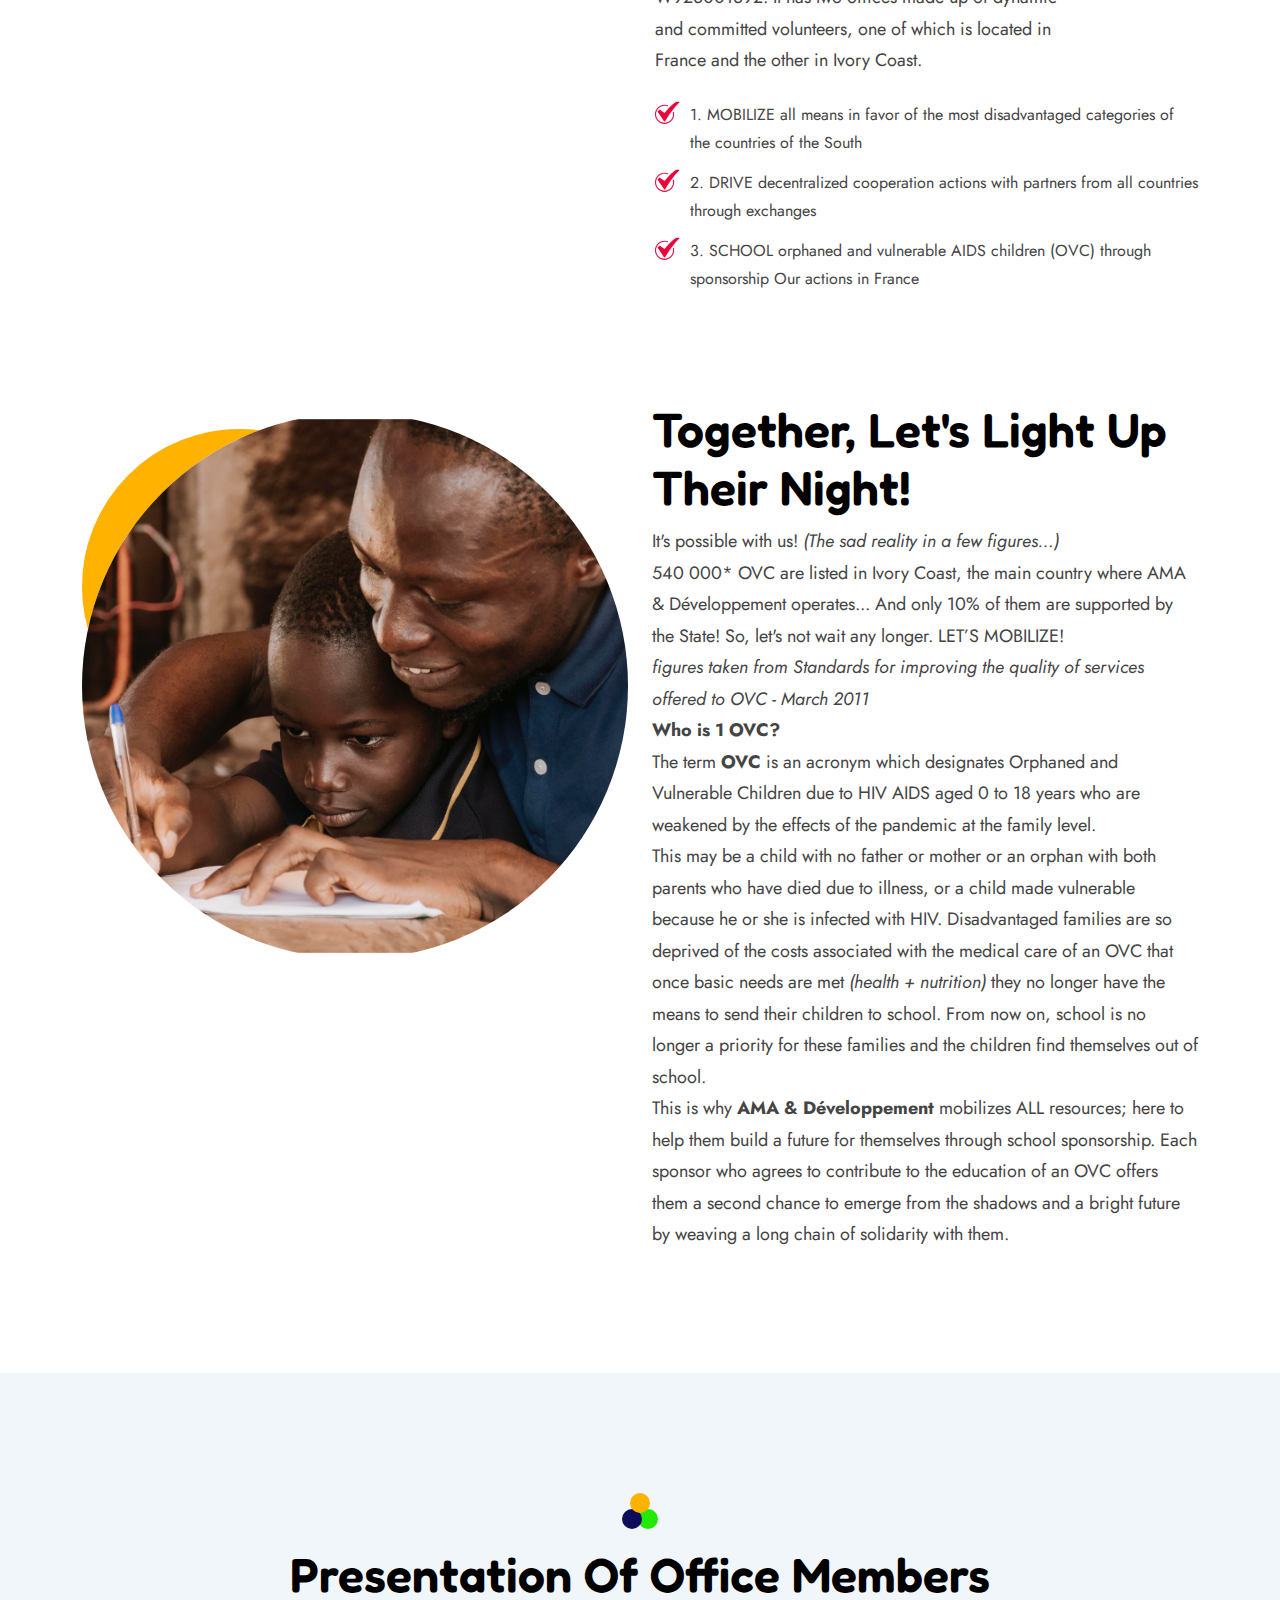
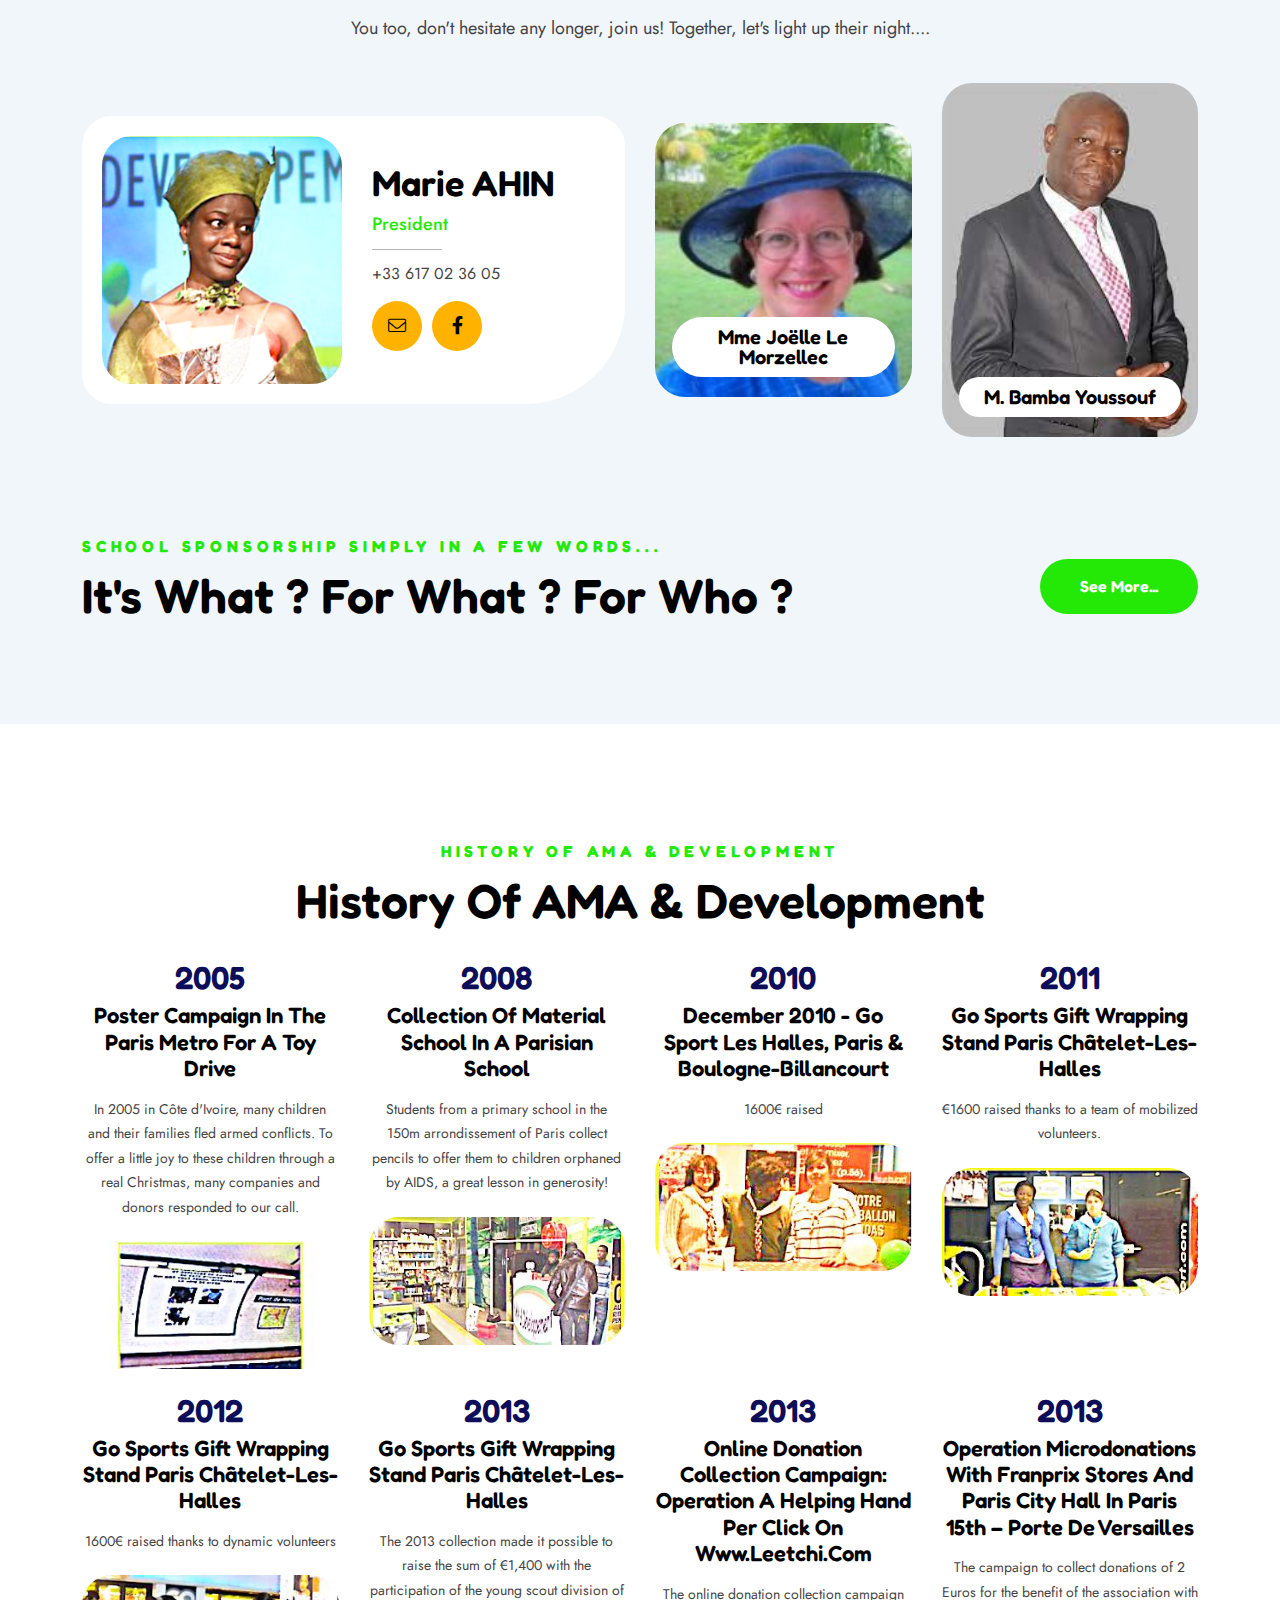
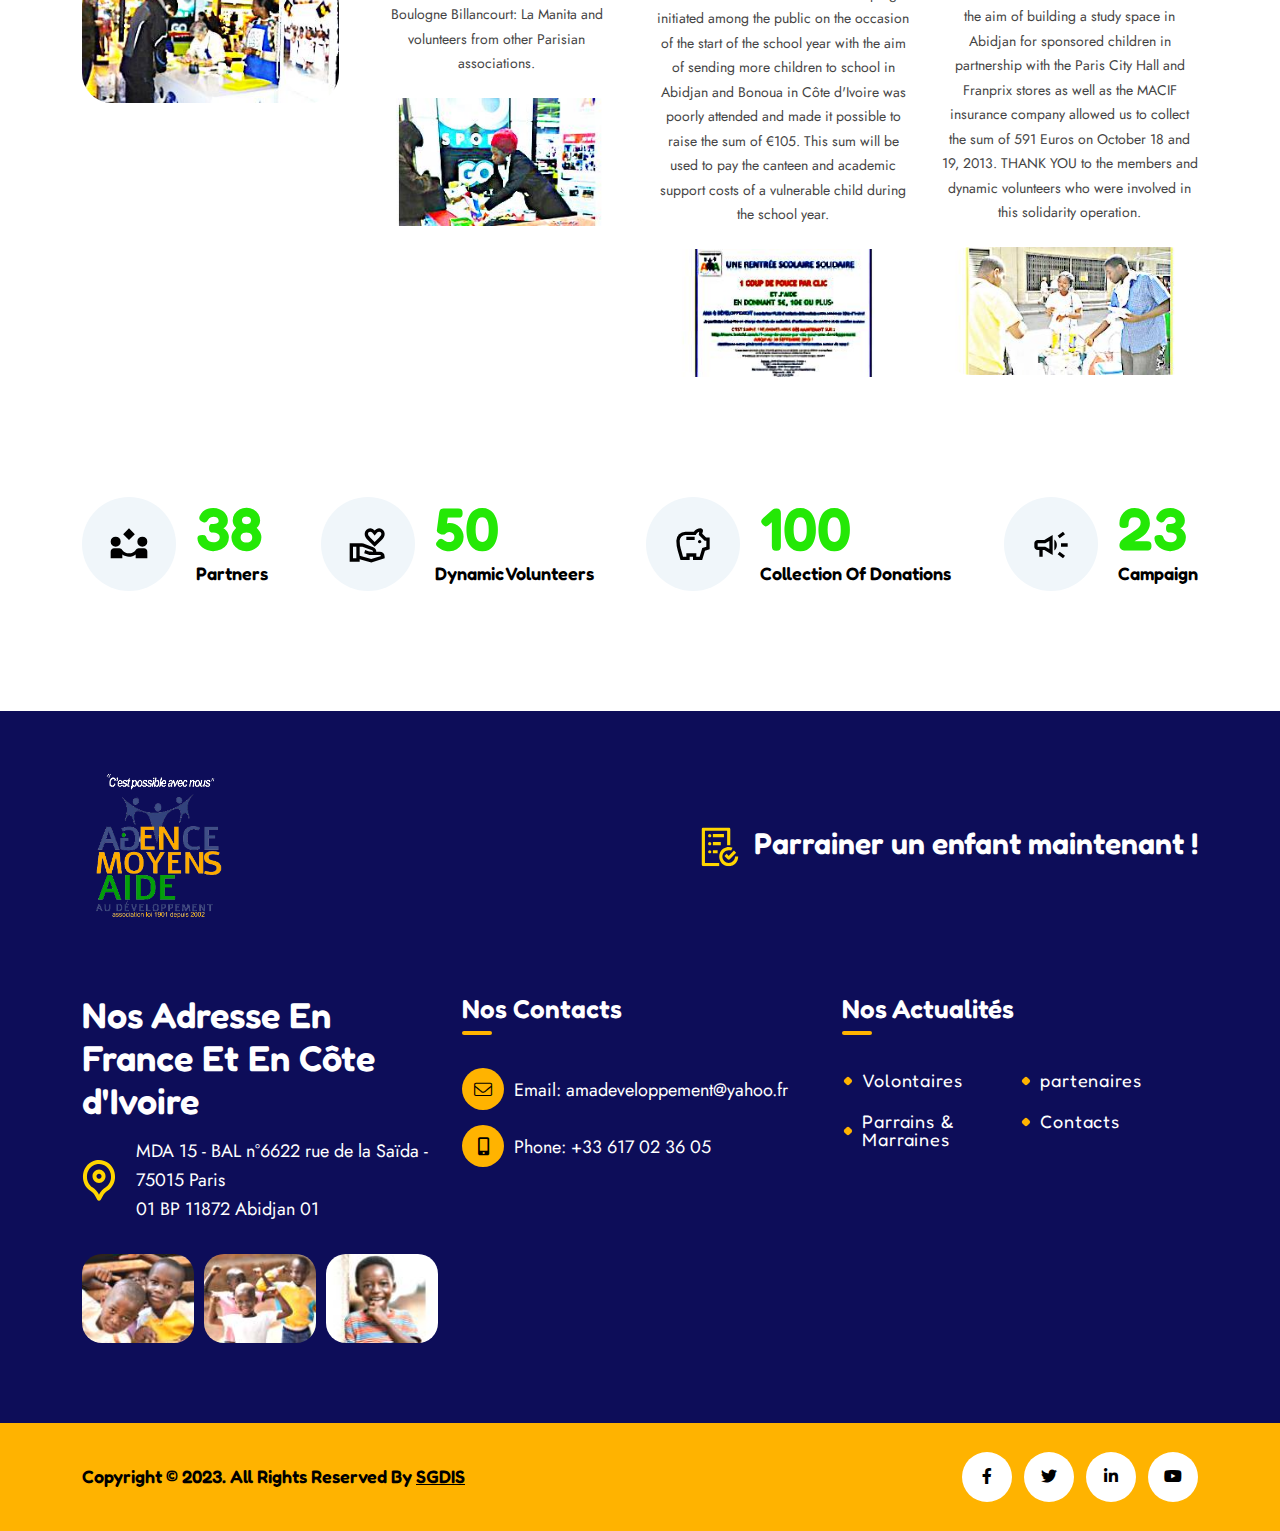
==== commit d62ddbc4: "second" ====
--- a/index.html
+++ b/index.html
@@ -60,6 +60,7 @@
 	******************************** -->
 
 
+
     <!--==============================
     Mobile Menu
   ============================== -->
@@ -72,23 +73,38 @@
             <div class="vs-mobile-menu">
                 <ul>
                     <li>
-                        <a href="#about-us">About Us</a>
+                        <a href="#about-us">QUI SOMMES NOUS ?</a>
+                        <ul class="sub-menu">
+                            <li><a href="index.html">Nos buts</a></li>
+                            <li><a href="index-2.html">Nos équipes</a></li>
+                        </ul>
                     </li>
 
                     <li>
-                        <a href="#our-action">Our Actions</a>
+                        <a href="#our-action">NOS ACTIONS</a>
+                        <ul class="sub-menu">
+                            <li><a href="index.html">Nos actions en FRANCE</a></li>
+                            <li><a href="index-2.html">Nos actions en RCI</a></li>
+                        </ul>
                     </li>
 
                     <li>
-                        <a href="#contact-us">Contact Us</a>
+                        <a href="#contact-us">NOS SOUTIENS</a>
+                        <ul class="sub-menu">
+                            <li><a href="index.html">Nos parrains</a></li>
+                            <li><a href="index-2.html">Nos partenaires</a></li>
+                        </ul>
                     </li>
+
                     <li>
-                        <a href="#faq">FAQ</a>
+                        <a href="#contact-us">NOS CONTACTS</a>
                     </li>
+
                 </ul>
             </div>
         </div>
-    </div><!--==============================
+    </div>
+    <!--==============================
     Sidemenu
 ============================== -->
     <div class="sidemenu-wrapper d-none d-lg-block  ">
@@ -173,14 +189,16 @@
                         <div class="col-auto d-none d-lg-block">
                             <div class="header-links style-white">
                                 <ul>
-                                    <li><i class="fas fa-envelope"></i>Email: <a
-                                            href="mailto:amadeveloppement@yahoo.fr">amadeveloppement@yahoo.fr</a></li>
+                                    <li><a href="registration.html"><i class="far fa-user-circle"></i>Login & Register</a></li>
+                                    <li><a href="contact.html" class="searchBoxTggler"><i class="far fa-search"></i>Search Keyword</a></li>
                                 </ul>
+
                             </div>
                         </div>
                         <div class="col-auto d-none d-lg-block">
                             <div class="header-links style2 style-white">
                                 <ul>
+                                    <li><i class="fas fa-envelope"></i>Email: <a href="mailto:amadeveloppement@yahoo.fr">amadeveloppement@yahoo.fr</a></li>
                                     <li><i class="fas fa-mobile-alt"></i>Phone: <a href="tel:+33 617 02 36 05">+33 617
                                             02 36 05</a></li>
                                 </ul>
@@ -205,19 +223,34 @@
                             <nav class="main-menu menu-style1 d-none d-lg-block">
                                 <ul>
                                     <li>
-                                        <a href="#about-us">About Us</a>
+                                        <a href="#about-us">QUI SOMMES NOUS ?</a>
+                                        <ul class="sub-menu">
+                                            <li><a href="index.html">Nos buts</a></li>
+                                            <li><a href="index-2.html">Nos équipes</a></li>
+                                        </ul>
                                     </li>
 
                                     <li>
-                                        <a href="#our-action">Our Actions</a>
+                                        <a href="#our-action">NOS ACTIONS</a>
+                                        <ul class="sub-menu">
+                                            <li><a href="index.html">Nos actions en FRANCE</a></li>
+                                            <li><a href="index-2.html">Nos actions en RCI</a></li>
+                                        </ul>
                                     </li>
 
+
                                     <li>
-                                        <a href="#contact">Contact Us</a>
+                                        <a href="#contact-us">NOS SOUTIENS</a>
+                                        <ul class="sub-menu">
+                                            <li><a href="index.html">Nos parrains</a></li>
+                                            <li><a href="index-2.html">Nos partenaires</a></li>
+                                        </ul>
                                     </li>
+
                                     <li>
-                                        <a href="#faq">FAQ</a>
+                                        <a href="#contact-us">NOS CONTACTS</a>
                                     </li>
+
                                 </ul>
                             </nav>
                             <button class="vs-menu-toggle d-inline-block d-lg-none"><i class="fal fa-bars"></i></button>
@@ -234,7 +267,8 @@
                 </div>
             </div>
         </div>
-    </header><!--==============================
+    </header>
+    <!--==============================
     Breadcumb
 ============================== -->
     <div class="breadcumb-wrapper " data-bg-src="assets/img/breadcumb/breadcumb-bg.jpeg">
@@ -933,7 +967,7 @@
                     <div class="col-lg"><a href="#"><img src="assets/img/logo-2.svg" alt="logo"></a></div>
                     <div class="col-lg-auto">
                         <h3 class="h4 mb-0 text-white"><img src="assets/img/icon/check-list.svg" alt="icon"
-                                class="me-2"> Sponsor a child now !</h3>
+                                class="me-2"> Parrainer un enfant maintenant !</h3>
                     </div>
                 </div>
             </div>
@@ -944,7 +978,7 @@
                     <div class="col-lg-4">
                         <div class="widget footer-widget">
                             <div class="widget-about">
-                                <h3 class="mt-n2"> Giving your child the best start in life</h3>
+                                <h3 class="mt-n2">Nos Adresse En France Et En Côte d'Ivoire</h3>
                                 <p class="map-link"><img src="assets/img/icon/map.svg" alt="svg">MDA 15 - BAL n°6622 rue
                                     de la Saïda - 75015 Paris <br> 01 BP 11872 Abidjan 01</p>
                                 <div class="sidebar-gallery">
@@ -969,7 +1003,7 @@
                     </div>
                     <div class="col-md-6 col-lg-4">
                         <div class="widget footer-widget">
-                            <h3 class="widget_title" id="contact">Get In Touch</h3>
+                            <h3 class="widget_title" id="contact">Nos Contacts</h3>
                             <div>
                                 <p class="footer-info"><i class="fal fa-envelope"></i>Email: <a
                                         href="amadeveloppement@yahoo.fr" id="faq">amadeveloppement@yahoo.fr</a></p>
@@ -980,13 +1014,13 @@
                     </div>
                     <div class="col-md-6 col-lg-4">
                         <div class="widget widget_nav_menu  footer-widget">
-                            <h3 class="widget_title">Useful Services</h3>
+                            <h3 class="widget_title">Nos Actualités</h3>
                             <div class="menu-all-pages-container footer-menu">
                                 <ul class="menu">
-                                    <li><a href="amadeveloppement@yahoo.fr">Volunteer</a></li>
-                                    <li><a href="amadeveloppement@yahoo.fr">Partner</a></li>
-                                    <li><a href="amadeveloppement@yahoo.fr">Sponsor</a></li>
-                                    <li><a href="amadeveloppement@yahoo.fr">Contact Us</a></li>
+                                    <li><a href="contact.html">Volontaires</a></li>
+                                    <li><a href="#">partenaires</a></li>
+                                    <li><a href="#">Parrains & <br>Marraines</a></li>
+                                    <li><a href="contact.html">Contacts</a></li>
                                 </ul>
                             </div>
                         </div>
@@ -1012,7 +1046,8 @@
                 </div>
             </div>
         </div>
-    </footer> <!-- Scroll To Top -->
+    </footer>
+    <!-- Scroll To Top -->
     <a href="#" class="scrollToTop scroll-btn"><i class="far fa-arrow-up"></i></a>
 
     <!--********************************
--- a/assets/css/style.css
+++ b/assets/css/style.css
@@ -79,11 +79,11 @@
 /*------------------- 1.3. Variable-------------------*/
 :root {
   --body-bg: #ffffff;
-  --theme-color: #E8063C;
-  --theme-color2: #FFD600;
+  --theme-color: #24e806;
+  --theme-color2: #ffb300;
   --title-color: #000000;
   --body-color: #444444;
-  --vs-secondary-color: #490D59;
+  --vs-secondary-color: #0d0d59;
   --smoke-color: #F0F6FA;
   --light-color: #f8f9fa;
   --black-color: #000000;
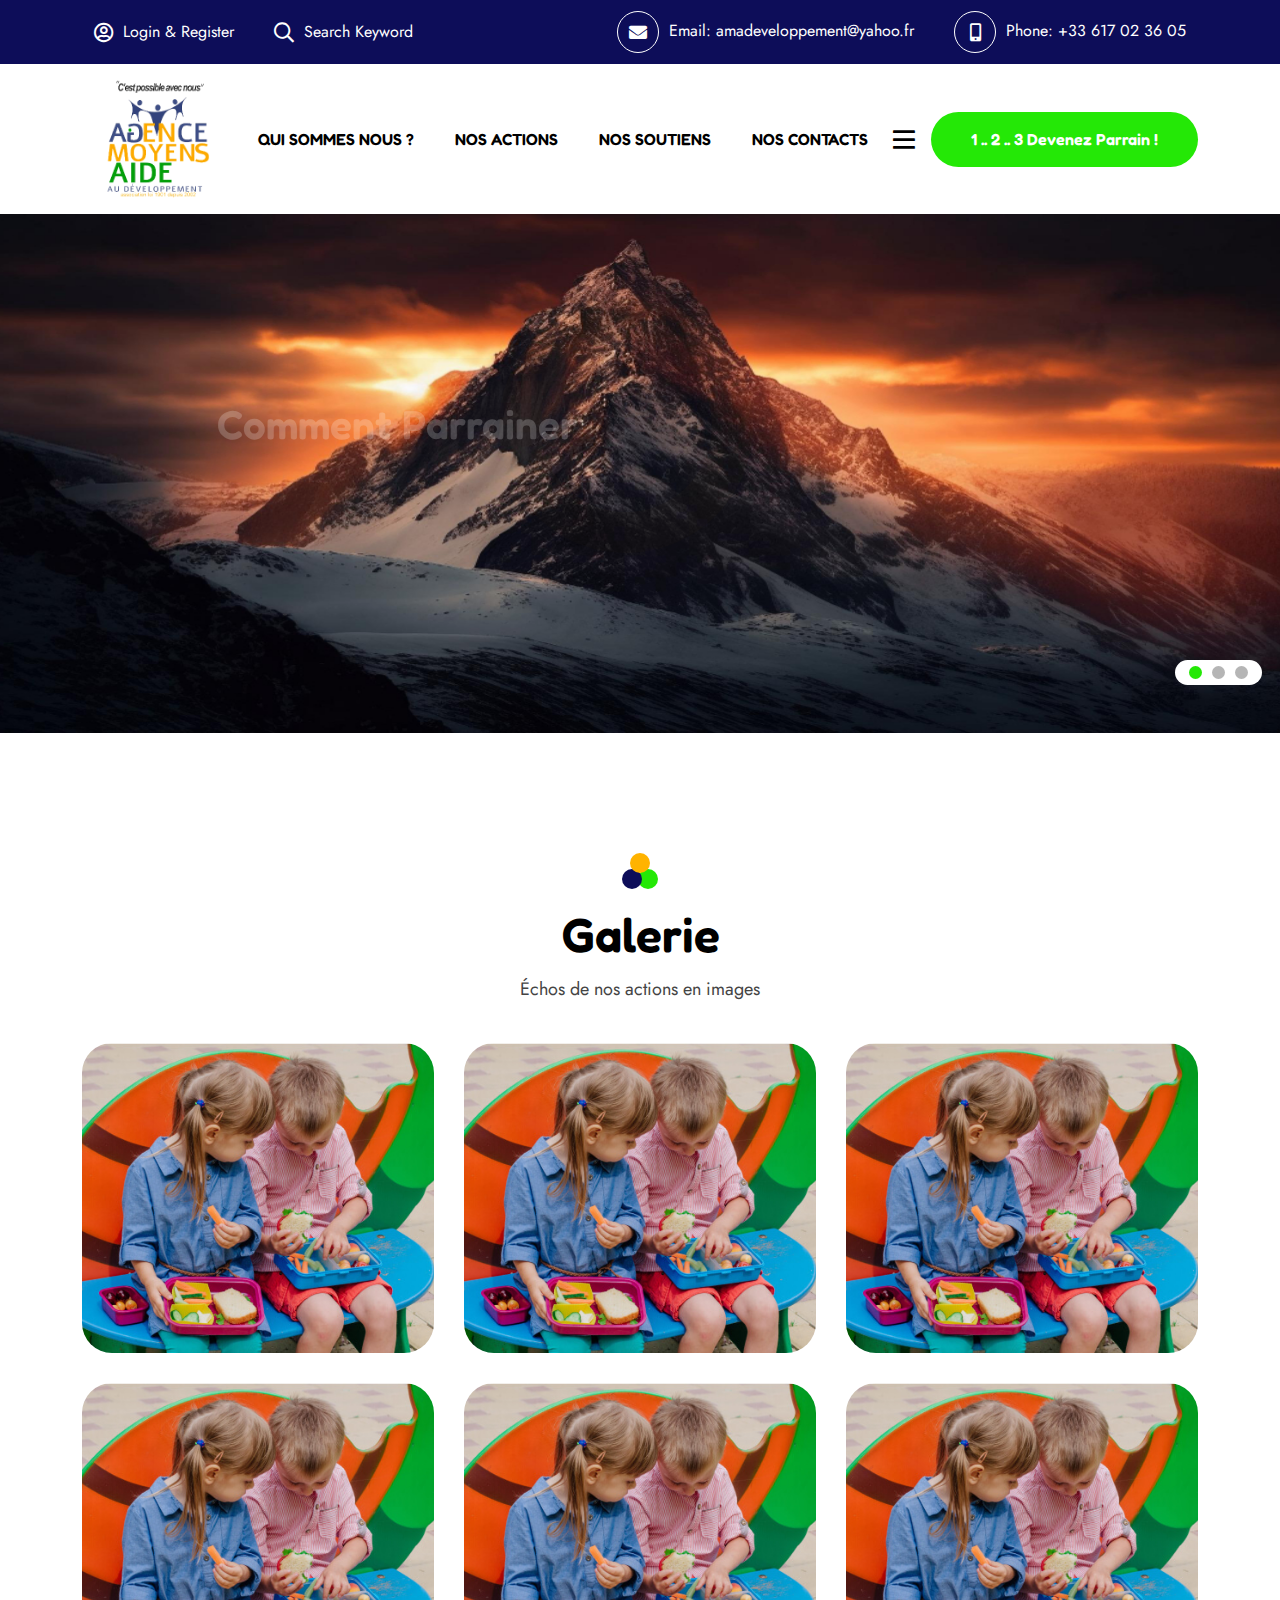
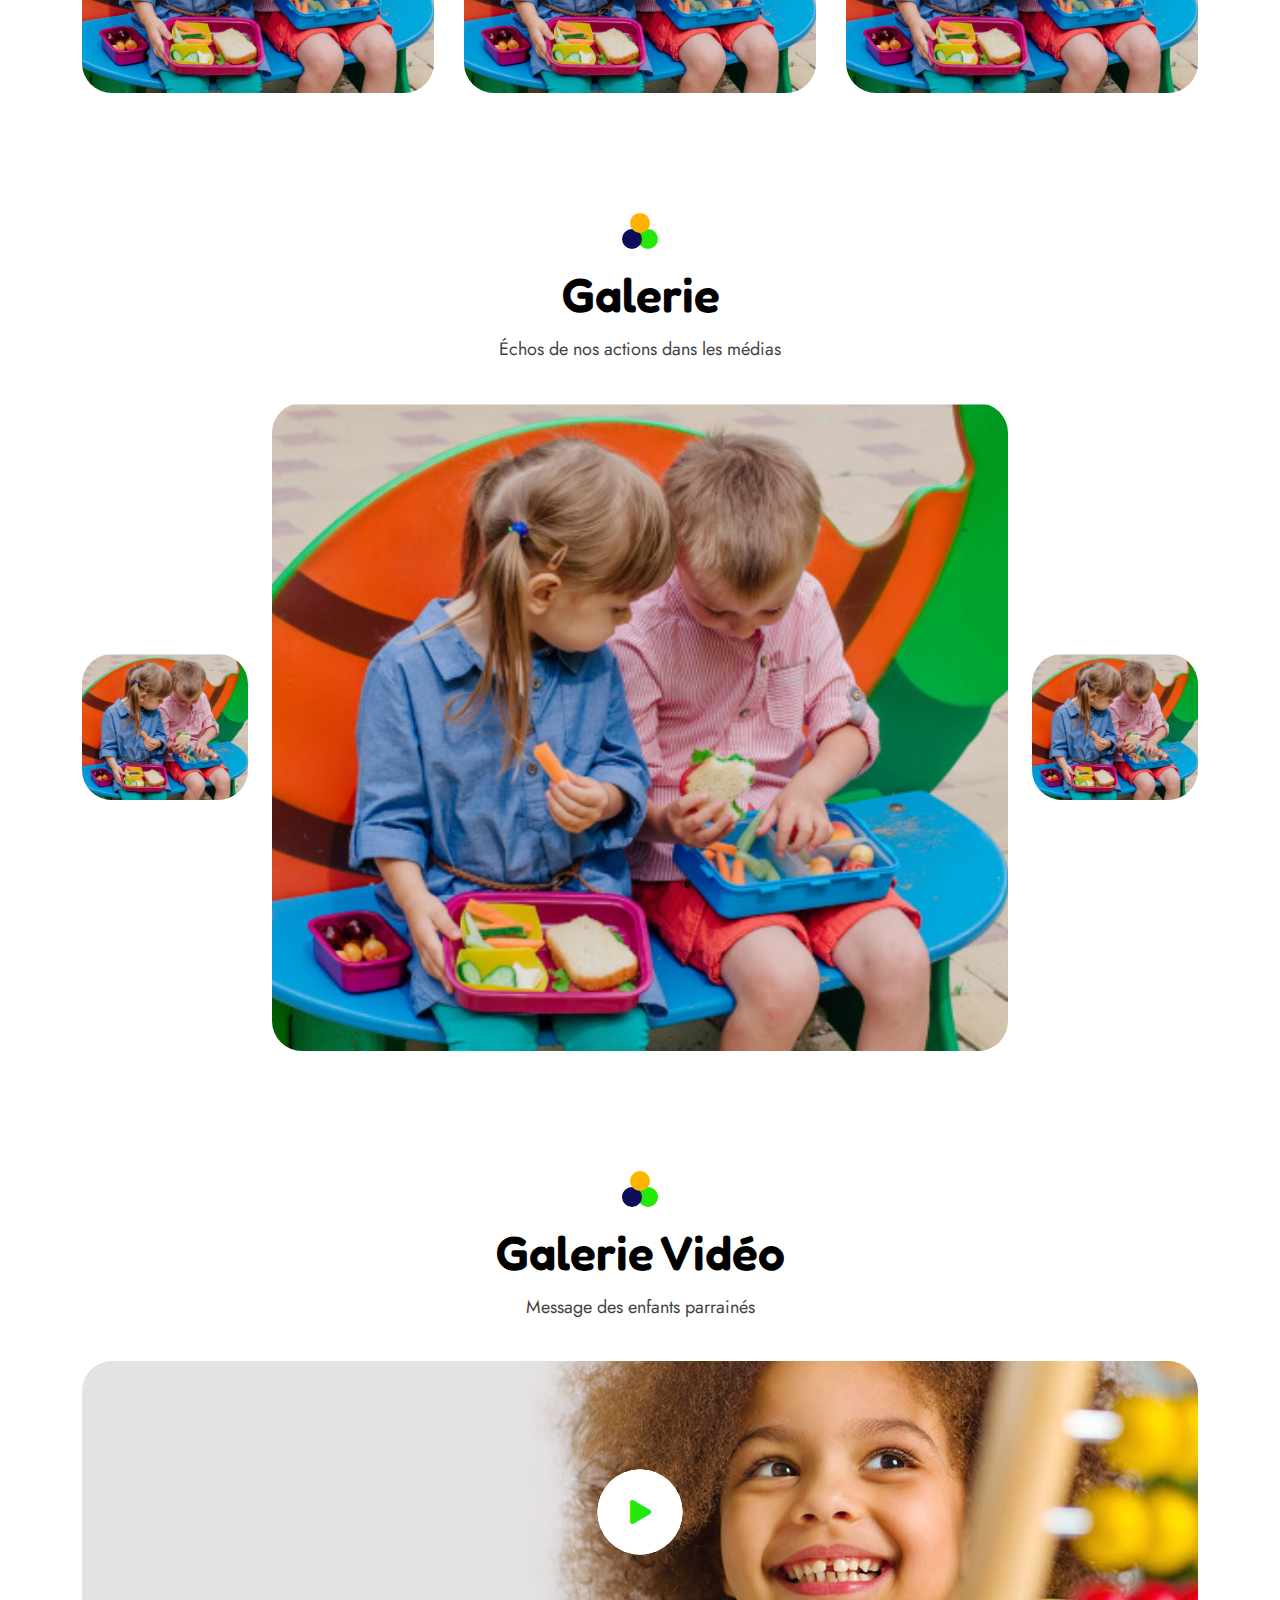
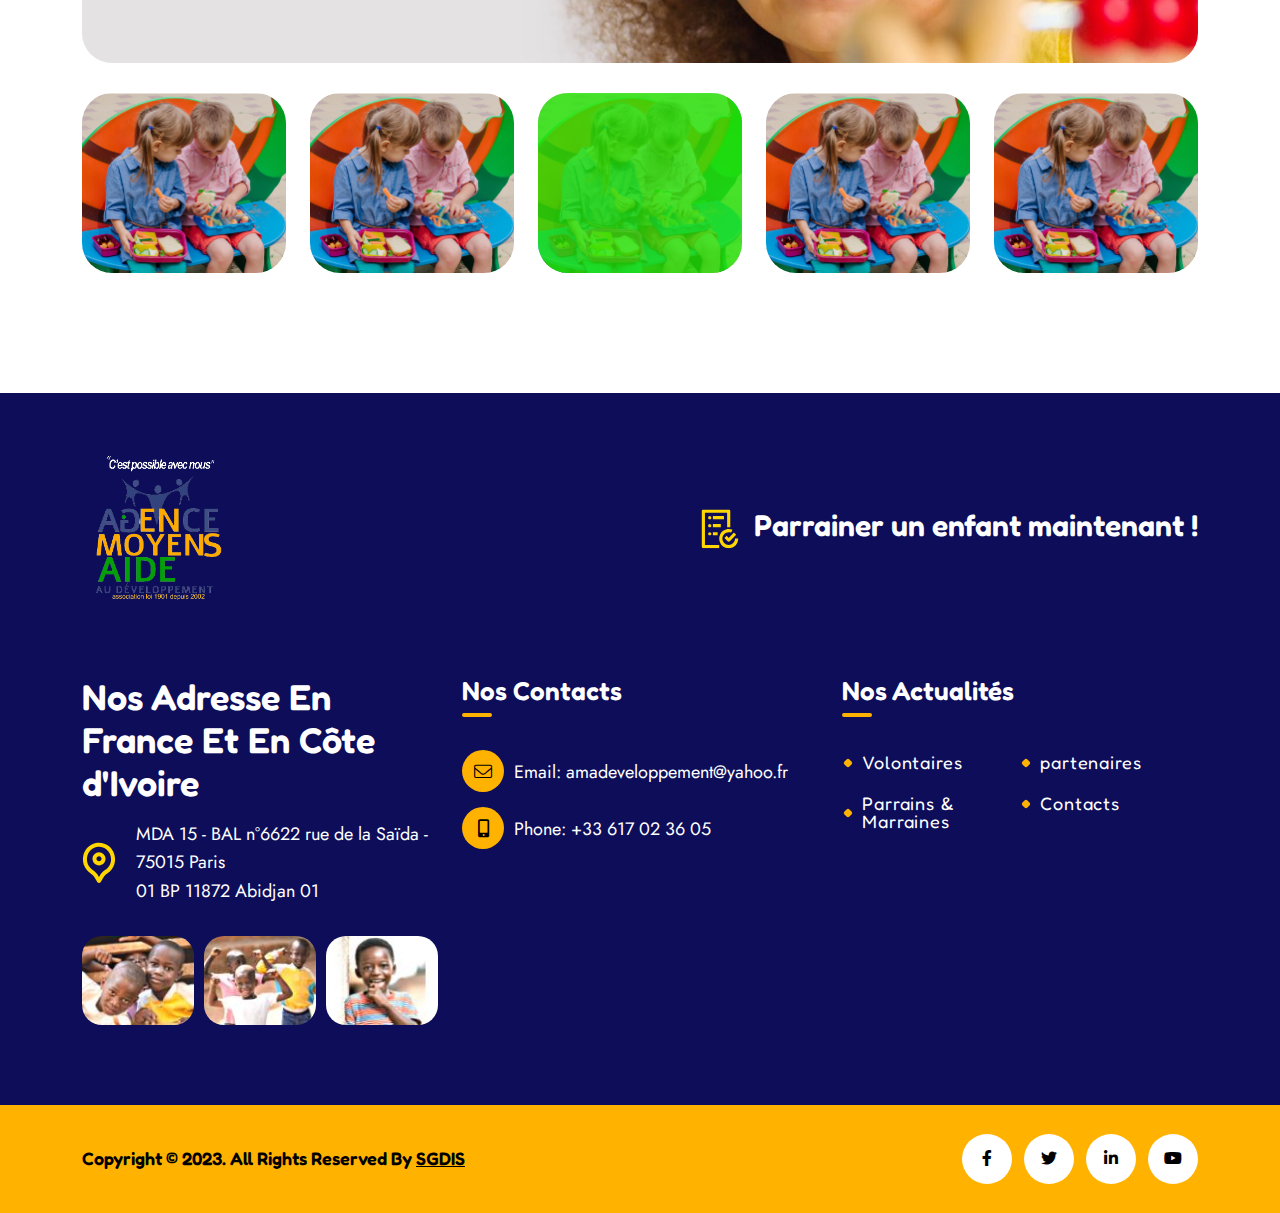
==== commit 24c57907: "validation de la partie about" ====
--- a/index.html
+++ b/index.html
@@ -59,8 +59,6 @@
    		Code Start From Here 
 	******************************** -->
 
-
-
     <!--==============================
     Mobile Menu
   ============================== -->
@@ -73,31 +71,33 @@
             <div class="vs-mobile-menu">
                 <ul>
                     <li>
-                        <a href="#about-us">QUI SOMMES NOUS ?</a>
+                        <a href="about.html">QUI SOMMES NOUS ?</a>
                         <ul class="sub-menu">
-                            <li><a href="index.html">Nos buts</a></li>
-                            <li><a href="index-2.html">Nos équipes</a></li>
+                            <li><a href="about.html">Présentation</a></li>
+                            <li><a href="about.html">Nos buts</a></li>
+                            <li><a href="about.html">Nos équipes</a></li>
                         </ul>
                     </li>
 
                     <li>
-                        <a href="#our-action">NOS ACTIONS</a>
+                        <a href="action.html">NOS ACTIONS</a>
                         <ul class="sub-menu">
-                            <li><a href="index.html">Nos actions en FRANCE</a></li>
-                            <li><a href="index-2.html">Nos actions en RCI</a></li>
+                            <li><a href="action.html">Nos actions en FRANCE</a></li>
+                            <li><a href="action.html">Nos actions en RCI</a></li>
+                            <li><a href="action.html">Galerie</a></li>
                         </ul>
                     </li>
 
                     <li>
-                        <a href="#contact-us">NOS SOUTIENS</a>
+                        <a href="parrain.html">NOS SOUTIENS</a>
                         <ul class="sub-menu">
-                            <li><a href="index.html">Nos parrains</a></li>
+                            <li><a href="parrain.html">Nos parrains</a></li>
                             <li><a href="index-2.html">Nos partenaires</a></li>
                         </ul>
                     </li>
 
                     <li>
-                        <a href="#contact-us">NOS CONTACTS</a>
+                        <a href="contact.html">NOS CONTACTS</a>
                     </li>
 
                 </ul>
@@ -168,7 +168,8 @@
                 </div>
             </div>
         </div>
-    </div><!--==============================
+    </div>
+    <!--==============================
     Popup Search Box
     ============================== -->
     <div class="popup-search-box d-none d-lg-block  ">
@@ -189,8 +190,10 @@
                         <div class="col-auto d-none d-lg-block">
                             <div class="header-links style-white">
                                 <ul>
-                                    <li><a href="registration.html"><i class="far fa-user-circle"></i>Login & Register</a></li>
-                                    <li><a href="contact.html" class="searchBoxTggler"><i class="far fa-search"></i>Search Keyword</a></li>
+                                    <li><a href="registration.html"><i class="far fa-user-circle"></i>Login &
+                                            Register</a></li>
+                                    <li><a href="contact.html" class="searchBoxTggler"><i
+                                                class="far fa-search"></i>Search Keyword</a></li>
                                 </ul>
 
                             </div>
@@ -198,7 +201,8 @@
                         <div class="col-auto d-none d-lg-block">
                             <div class="header-links style2 style-white">
                                 <ul>
-                                    <li><i class="fas fa-envelope"></i>Email: <a href="mailto:amadeveloppement@yahoo.fr">amadeveloppement@yahoo.fr</a></li>
+                                    <li><i class="fas fa-envelope"></i>Email: <a
+                                            href="mailto:amadeveloppement@yahoo.fr">amadeveloppement@yahoo.fr</a></li>
                                     <li><i class="fas fa-mobile-alt"></i>Phone: <a href="tel:+33 617 02 36 05">+33 617
                                             02 36 05</a></li>
                                 </ul>
@@ -223,34 +227,35 @@
                             <nav class="main-menu menu-style1 d-none d-lg-block">
                                 <ul>
                                     <li>
-                                        <a href="#about-us">QUI SOMMES NOUS ?</a>
+                                        <a href="about.html">QUI SOMMES NOUS ?</a>
                                         <ul class="sub-menu">
-                                            <li><a href="index.html">Nos buts</a></li>
-                                            <li><a href="index-2.html">Nos équipes</a></li>
+                                            <li><a href="about.html">Présentation</a></li>
+                                            <li><a href="about.html">Nos buts</a></li>
+                                            <li><a href="about.html">Nos équipes</a></li>
                                         </ul>
                                     </li>
-
+                
                                     <li>
-                                        <a href="#our-action">NOS ACTIONS</a>
+                                        <a href="action.html">NOS ACTIONS</a>
                                         <ul class="sub-menu">
-                                            <li><a href="index.html">Nos actions en FRANCE</a></li>
-                                            <li><a href="index-2.html">Nos actions en RCI</a></li>
+                                            <li><a href="action.html">Nos actions en FRANCE</a></li>
+                                            <li><a href="action.html">Nos actions en RCI</a></li>
+                                            <li><a href="action.html">Galerie</a></li>
                                         </ul>
                                     </li>
-
-
+                
                                     <li>
-                                        <a href="#contact-us">NOS SOUTIENS</a>
+                                        <a href="parrain.html">NOS SOUTIENS</a>
                                         <ul class="sub-menu">
-                                            <li><a href="index.html">Nos parrains</a></li>
+                                            <li><a href="parrain.html">Nos parrains</a></li>
                                             <li><a href="index-2.html">Nos partenaires</a></li>
                                         </ul>
                                     </li>
-
+                
                                     <li>
-                                        <a href="#contact-us">NOS CONTACTS</a>
+                                        <a href="contact.html">NOS CONTACTS</a>
                                     </li>
-
+                
                                 </ul>
                             </nav>
                             <button class="vs-menu-toggle d-inline-block d-lg-none"><i class="fal fa-bars"></i></button>
@@ -261,7 +266,7 @@
                             </div>
                         </div>
                         <div class="col-auto d-none d-xl-block">
-                            <a href="#" class="vs-btn sideMenuToggler">1 .. 2 .. 3 ready ? SPONSOR ! </a>
+                            <a href="#" class="vs-btn sideMenuToggler">1 .. 2 .. 3 Devenez parrain ! </a>
                         </div>
                     </div>
                 </div>
@@ -269,105 +274,108 @@
         </div>
     </header>
     <!--==============================
-    Breadcumb
-============================== -->
-    <div class="breadcumb-wrapper " data-bg-src="assets/img/breadcumb/breadcumb-bg.jpeg">
-        <div class="container z-index-common">
-            <div class="breadcumb-content">
-                <h1 class="breadcumb-title">AMA & Développement</h1>
-                <p class="breadcumb-text">Association loi 1901 depuis 2002</p>
-                <div class="breadcumb-menu-wrap">
-                    <ul class="breadcumb-menu">
-                        <li><a href="#">Presentation</a></li>
-                    </ul>
-                </div>
-            </div>
-        </div>
-    </div><!--==============================
-   About Area  
+      Hero Area
     ==============================-->
-    <section class=" space-top space-extra-bottom">
-        <div class="container">
-            <div class="row align-items-center justify-content-between flex-row-reverse">
-                <div class="col-lg-6 col-xl-auto text-center text-lg-end">
-                    <div class="img-box2">
-                        <div class="transform-banner"><img src="assets/img/about/ab-2-1.svg" alt="about"></div>
-                        <div class="vs-circle jump"></div>
-                    </div>
-                </div>
-                <div class="col-lg-6 text-center text-lg-start">
-                    <h2 class="sec-title me-xxl-5" id="about-us">About Us</h2>
-                    <p class="sec-text col-xl-10 pe-4 mb-4">AMA & Développement is a non-profit association under the
-                        1901 law created on November 8, 2002 in Paris, and registered under prefectural approval number
-                        W923001392. It has two offices made up of dynamic and committed volunteers, one of which is
-                        located in France and the other in Ivory Coast.</p>
-                    <div class="row justify-content-center justify-content-lg-start text-start">
-                        <div class="col-auto">
-                            <div class="list-style1">
-                                <ul class="list-unstyled">
-                                    <li>1. MOBILIZE
-                                        all means in favor of the most disadvantaged categories of the countries of the
-                                        South
-                                    </li>
-                                    <li>2. DRIVE
-                                        decentralized cooperation actions with partners from all countries through
-                                        exchanges</li>
-                                    <li>3. SCHOOL
-                                        orphaned and vulnerable AIDS children (OVC) through sponsorship
-                                        Our actions in France
-                                    </li>
-                                </ul>
-                            </div>
-                        </div>
-                    </div>
-                </div>
-            </div>
-        </div>
-    </section><!--==============================
-    About Area  
+    <section class="vs-hero-wrapper  ">
+        <div class="vs-hero-carousel" data-height="770" data-container="1900" data-slidertype="responsive"
+            data-navbuttons="true">
+
+            <!-- Slide 1-->
+            <div class="ls-slide" data-ls="duration:12000; transition2d:5; kenburnszoom:in; kenburnsscale:1.1;">
+                <img width="1920" height="770" src="assets/img/hero/hero-1-1.jpg" class="ls-bg" alt="bg"
+                    decoding="async">
+                <ls-layer
+                    style="font-size:36px; color:#000; stroke:#000; stroke-width:0px; text-align:left; font-style:normal; text-decoration:none; text-transform:none; font-weight:400; letter-spacing:0px; border-style:solid; background-position:0% 0%; background-repeat:no-repeat; background-clip:border-box; overflow:visible; width:255px; height:255px; border-width:60px 60px 60px 60px; border-color:#ffb300; border-radius:50% 50% 50% 50%; top:126px; left:740px; z-index:4; -webkit-background-clip:border-box;"
+                    class="ls-l ls-hide-tablet ls-hide-phone ls-text-layer" data-ls="static:forever;">
+                </ls-layer>
+                <div style="font-size:36px; stroke:#000; stroke-width:0px; text-align:left; font-style:normal; text-decoration:none; text-transform:none; font-weight:400; letter-spacing:0px; background-position:0% 0%; background-repeat:no-repeat; background-clip:border-box; overflow:visible; width:711px; height:410px; left:312px; top:213px; background-color:#0d0d59; border-radius:213px 206px 50px 213px; z-index:5; -webkit-background-clip:border-box;"
+                    class="ls-l ls-hide-tablet ls-hide-phone ls-text-layer" data-ls="static:forever;"></div>
+                <div style="font-size:36px; stroke:#000; stroke-width:0px; text-align:left; font-style:normal; text-decoration:none; text-transform:none; font-weight:400; letter-spacing:0px; background-position:0% 0%; background-repeat:no-repeat; background-clip:border-box; opacity:0.9; overflow:visible; width:1200px; height:600px; left:350px; top:76px; background-color:#0d0d59; border-radius:213px 206px 50px 213px; z-index:5; -webkit-background-clip:border-box;"
+                    class="ls-l ls-hide-desktop ls-hide-phone ls-text-layer" data-ls="static:forever;"></div>
+                <div style="font-size:36px; stroke:#000; stroke-width:0px; text-align:left; font-style:normal; text-decoration:none; text-transform:none; font-weight:400; letter-spacing:0px; background-position:0% 0%; background-repeat:no-repeat; background-clip:border-box; opacity:0.9; overflow:visible; width:1300px; height:700px; left:50%; top:33px; background-color:#0d0d59; border-radius:213px 206px 50px 213px; z-index:5; -webkit-background-clip:border-box;"
+                    class="ls-l ls-hide-desktop ls-hide-tablet ls-text-layer" data-ls="static:forever;"></div>
+                <h1 style="font-size:60px; stroke:#000; stroke-width:0px; text-align:center; font-style:normal; text-decoration:none; text-transform:none; font-weight:600; letter-spacing:0px; background-position:0% 0%; background-repeat:no-repeat; background-clip:border-box; overflow:visible; font-family:'Fredoka', sans-serif; line-height:60px; color:#ffffff; top:284px; left:312px; width:711px; -webkit-background-clip:border-box;"
+                    class="ls-l ls-hide-tablet ls-hide-phone ls-text-layer"
+                    data-ls="offsetxin:-100; delayin:200; easingin:easeOutQuint; offsetxout:-100; easingout:easeOutQuint;">
+                    Comment Parrainer
+                </h1>
+                <h1 style="font-size:60px; stroke:#000; stroke-width:0px; text-align:center; font-style:normal; text-decoration:none; text-transform:none; font-weight:600; letter-spacing:0px; background-position:0% 0%; background-repeat:no-repeat; background-clip:border-box; overflow:visible; font-family:'Fredoka', sans-serif; line-height:60px; color:#ffffff; top:361px; left:312px; width:711px; -webkit-background-clip:border-box;"
+                    class="ls-l ls-hide-tablet ls-hide-phone ls-text-layer"
+                    data-ls="offsetxin:100; delayin:300; easingin:easeOutQuint; offsetxout:100; easingout:easeOutQuint;">
+                    Un Enfant ?
+                </h1>
+                <p style="font-size:18px; stroke:#000; stroke-width:0px; text-align:center; font-style:normal; text-decoration:none; text-transform:none; font-weight:400; letter-spacing:0px; background-position:0% 0%; background-repeat:no-repeat; background-clip:border-box; overflow:visible; font-family:'Jost', sans-serif; color:#ffffff; width:711px; left:312px; top:438px; -webkit-background-clip:border-box;"
+                    class="ls-l ls-hide-tablet ls-hide-phone ls-text-layer"
+                    data-ls="offsetyin:100; delayin:500; easingin:easeOutQuint; offsetyout:100; easingout:easeOutQuint;">
+                    Focus Sur Le Parrainage Scolaire</p>
+                <div style="font-size:30px; color:#000; stroke:#000; stroke-width:0px; text-align:center; font-style:normal; text-decoration:none; text-transform:none; font-weight:400; letter-spacing:0px; background-position:0% 0%; background-repeat:no-repeat; background-clip:border-box; overflow:visible; left:100%; top:494px; font-family:'Fredoka', sans-serif; width:711px; margin-left:-877px; -webkit-background-clip:border-box;"
+                    class="ls-l ls-hide-tablet ls-hide-phone ls-html-layer"
+                    data-ls="offsetyin:100; delayin:700; easingin:easeOutQuint; offsetyout:100; easingout:easeOutQuint;">
+                    <a href="contact.html" class="vs-btn">Soutenez-nous</a>
+                </div>
+
+            </div>
+
+
+            <!-- Slide 2-->
+            <div class="ls-slide" data-ls="duration:12000; transition2d:5; kenburnszoom:out; kenburnsscale:1.1;">
+                <img width="1920" height="770" src="assets/img/hero/hero-1-2.jpg" class="ls-bg" alt="bg"
+                    decoding="async">
+                <h1 style="font-size:60px; stroke:#000; stroke-width:0px; text-align:center; font-style:normal; text-decoration:none; text-transform:none; font-weight:600; letter-spacing:0px; background-position:0% 0%; background-repeat:no-repeat; background-clip:border-box; overflow:visible; font-family:'Fredoka', sans-serif; line-height:60px; color:#ffffff; top:284px; left:312px; width:711px; -webkit-background-clip:border-box;"
+                    class="ls-l ls-hide-tablet ls-hide-phone ls-text-layer"
+                    data-ls="offsetxin:-100; delayin:200; easingin:easeOutQuint; offsetxout:-100; easingout:easeOutQuint;">
+                    Pourquoi Parrainer
+                </h1>
+                <h1 style="font-size:60px; stroke:#000; stroke-width:0px; text-align:center; font-style:normal; text-decoration:none; text-transform:none; font-weight:600; letter-spacing:0px; background-position:0% 0%; background-repeat:no-repeat; background-clip:border-box; overflow:visible; font-family:'Fredoka', sans-serif; line-height:60px; color:#ffffff; top:361px; left:312px; width:711px; -webkit-background-clip:border-box;"
+                    class="ls-l ls-hide-tablet ls-hide-phone ls-text-layer"
+                    data-ls="offsetxin:100; delayin:300; easingin:easeOutQuint; offsetxout:100; easingout:easeOutQuint;">
+                    Un Enfant ?
+                </h1>
+                <p style="font-size:18px; stroke:#000; stroke-width:0px; text-align:center; font-style:normal; text-decoration:none; text-transform:none; font-weight:400; letter-spacing:0px; background-position:0% 0%; background-repeat:no-repeat; background-clip:border-box; overflow:visible; font-family:'Jost', sans-serif; color:#ffffff; width:711px; left:312px; top:438px; -webkit-background-clip:border-box;"
+                    class="ls-l ls-hide-tablet ls-hide-phone ls-text-layer"
+                    data-ls="offsetyin:100; delayin:500; easingin:easeOutQuint; offsetyout:100; easingout:easeOutQuint;">
+                    Focus Sur Le Parrainage Scolaire</p>
+                <div style="font-size:30px; color:#000; stroke:#000; stroke-width:0px; text-align:center; font-style:normal; text-decoration:none; text-transform:none; font-weight:400; letter-spacing:0px; background-position:0% 0%; background-repeat:no-repeat; background-clip:border-box; overflow:visible; left:100%; top:494px; font-family:'Fredoka', sans-serif; width:711px; margin-left:-877px; -webkit-background-clip:border-box;"
+                    class="ls-l ls-hide-tablet ls-hide-phone ls-html-layer"
+                    data-ls="offsetyin:100; delayin:700; easingin:easeOutQuint; offsetyout:100; easingout:easeOutQuint;">
+                    <a href="contact.html" class="vs-btn">Soutenez-nous</a>
+                </div>
+
+            </div>
+
+
+            <!-- Slide 3-->
+            <div class="ls-slide" data-ls="duration:12000; transition2d:5; kenburnszoom:in; kenburnsscale:1.1;">
+                <img width="1920" height="770" src="assets/img/hero/hero-1-3.jpg" class="ls-bg" alt="bg"
+                    decoding="async">
+                <h1 style="font-size:60px; stroke:#000; stroke-width:0px; text-align:center; font-style:normal; text-decoration:none; text-transform:none; font-weight:600; letter-spacing:0px; background-position:0% 0%; background-repeat:no-repeat; background-clip:border-box; overflow:visible; font-family:'Fredoka', sans-serif; line-height:60px; color:#ffffff; top:284px; left:312px; width:711px; -webkit-background-clip:border-box;"
+                    class="ls-l ls-hide-tablet ls-hide-phone ls-text-layer"
+                    data-ls="offsetxin:-100; delayin:200; easingin:easeOutQuint; offsetxout:-100; easingout:easeOutQuint;">
+                    Quelle Durée
+                </h1>
+                <h1 style="font-size:60px; stroke:#000; stroke-width:0px; text-align:center; font-style:normal; text-decoration:none; text-transform:none; font-weight:600; letter-spacing:0px; background-position:0% 0%; background-repeat:no-repeat; background-clip:border-box; overflow:visible; font-family:'Fredoka', sans-serif; line-height:60px; color:#ffffff; top:361px; left:312px; width:711px; -webkit-background-clip:border-box;"
+                    class="ls-l ls-hide-tablet ls-hide-phone ls-text-layer"
+                    data-ls="offsetxin:100; delayin:300; easingin:easeOutQuint; offsetxout:100; easingout:easeOutQuint;">
+                    Pour Le Parrainage ?
+                </h1>
+                <p style="font-size:18px; stroke:#000; stroke-width:0px; text-align:center; font-style:normal; text-decoration:none; text-transform:none; font-weight:400; letter-spacing:0px; background-position:0% 0%; background-repeat:no-repeat; background-clip:border-box; overflow:visible; font-family:'Jost', sans-serif; color:#ffffff; width:711px; left:312px; top:438px; -webkit-background-clip:border-box;"
+                    class="ls-l ls-hide-tablet ls-hide-phone ls-text-layer"
+                    data-ls="offsetyin:100; delayin:500; easingin:easeOutQuint; offsetyout:100; easingout:easeOutQuint;">
+                    Focus Sur Le Parrainage Scolaire</p>
+                <div style="font-size:30px; color:#000; stroke:#000; stroke-width:0px; text-align:center; font-style:normal; text-decoration:none; text-transform:none; font-weight:400; letter-spacing:0px; background-position:0% 0%; background-repeat:no-repeat; background-clip:border-box; overflow:visible; left:100%; top:494px; font-family:'Fredoka', sans-serif; width:711px; margin-left:-877px; -webkit-background-clip:border-box;"
+                    class="ls-l ls-hide-tablet ls-hide-phone ls-html-layer"
+                    data-ls="offsetyin:100; delayin:700; easingin:easeOutQuint; offsetyout:100; easingout:easeOutQuint;">
+                    <a href="contact.html" class="vs-btn">Soutenez-nous</a>
+                </div>
+
+            </div>
+
+        </div>
+    </section>
+    <!--==============================
+    Gallery Area
     ==============================-->
-    <section class=" space-extra-bottom">
-        <div class="container">
-            <div class="row gx-70">
-                <div class="col-lg-6 text-center text-lg-end">
-                    <div class="img-box2 style2">
-                        <div class="transform-banner"><img src="assets/img/about/ab-5-1.svg" alt="about"></div>
-                        <div class="vs-circle jump"></div>
-                    </div>
-                </div>
-                <div class="col-lg-6 align-self-center text-center text-lg-start">
-                    <h2 class="sec-title pe-xxl-4" id="our-action">Together, let's light up their night!</h2>
-                    <p class="sec-text mb-4 pb-2 col-xxl-10">
-                        It's possible with us! <i>(The sad reality in a few figures…)</i><br />
-                        540 000* OVC are listed in Ivory Coast, the main country where AMA & Développement operates...
-                        And only 10% of them are supported by the State! So, let's not wait any longer.
-                        LET’S MOBILIZE! <br />
-                        <i>figures taken from Standards for improving the quality of services offered to OVC - March
-                            2011</i><br>
-                        <b>Who is 1 OVC?</b><br>
-                        The term <b>OVC</b> is an acronym which designates Orphaned and Vulnerable Children due to HIV
-                        AIDS aged 0 to 18 years who are weakened by the effects of
-                        the pandemic at the family level. <br>
-                        This may be a child with no father or mother or an orphan with both parents who have died due to
-                        illness, or a child made vulnerable because he or she is infected with HIV.
-                        Disadvantaged families are so deprived of the costs associated with the medical care of an OVC
-                        that once basic needs are met <i>(health + nutrition)</i> they no longer have the means to send
-                        their children to school.
-                        From now on, school is no longer a priority for these families and the children find themselves
-                        out of school. <br>
-                        This is why <b>AMA & Développement</b> mobilizes ALL resources; here to help them build a future
-                        for themselves through school sponsorship.
-                        Each sponsor who agrees to contribute to the education of an OVC offers them a second chance to
-                        emerge from the shadows and a bright future by weaving a long chain of solidarity with them.
-                    </p>
-
-                </div>
-            </div>
-        </div>
-    </section><!--==============================
-    Team Area
-    ==============================-->
-    <section class=" space-top space-extra-bottom bg-smoke">
+    <div class=" space">
         <div class="container">
             <div class="title-area text-center">
                 <div class="sec-bubble">
@@ -375,174 +383,116 @@
                     <div class="bubble"></div>
                     <div class="bubble"></div>
                 </div>
-                <h2 class="sec-title">Presentation Of Office Members</h2>
-                <p class="sec-text">You too, don't hesitate any longer, join us! Together, let's light up their
-                    night....</p>
-            </div>
-            <div class="row align-items-center">
-                <div class="col-lg-6">
-                    <div class="team-style1">
-                        <div class="team-img">
-                            <a href="team-details.html"><img src="assets/img/team/t-1-1.svg" alt="team"></a>
-                        </div>
-                        <div class="team-content">
-                            <h3 class="team-name h2"><a href="team-details.html" class="text-inherit">Marie AHIN</a>
-                            </h3>
-                            <p class="team-degi">President</p>
-                            <a href="tel:+33 617 02 36 05" class="team-number">+33 617 02 36 05</a>
-                            <div class="vs-social">
-                                <a href="ama.developpement@yahoo.fr"><i class="fal fa-envelope"></i></a>
-                                <a href="AMA-Developpement"><i class="fab fa-facebook-f"></i></a>
-                            </div>
-                        </div>
-                    </div>
-                </div>
-                <div class="col-sm-6 col-lg-3">
-                    <div class="team-style2">
-                        <div class="team-img"><a href="team-details.html"><img src="assets/img/team/t-1-2.jpeg"
-                                    alt="team"></a></div>
-                        <h3 class="team-name"><a class="text-inherit" href="team-details.html">Mme Joëlle Le Morzellec
-                            </a></h3>
-                    </div>
-                </div>
-                <div class="col-sm-6 col-lg-3">
-                    <div class="team-style2">
-                        <div class="team-img"><a href="team-details.html"><img src="assets/img/team/t-1-3.jpeg"
-                                    alt="team"></a></div>
-                        <h3 class="team-name"><a class="text-inherit" href="team-details.html">M. Bamba Youssouf</a>
-                        </h3>
-                    </div>
-                </div>
-            </div>
-            <div class="row text-center text-lg-start mt-lg-5 pt-4 align-items-center justify-content-between">
-                <div class="col-lg-8 col-xl-9">
-                    <div class="title-area mb-xl-0">
-                        <span class="sec-subtitle">School sponsorship simply in a few words...</span>
-                        <h2 class="sec-title">It's what ? For what ? For who ?</h2>
-                    </div>
-                </div>
-                <div class="col-lg-auto">
-                    <div class="sec-btns mb-0">
-                        <a href="#" class="vs-btn">See more...</a>
-                    </div>
-                </div>
-            </div>
-        </div>
-    </section><!--==============================
-    History Area
+                <h2 class="sec-title">Galerie</h2>
+                <p class="sec-text">Échos de nos actions en images</p>
+            </div>
+            <div class="row gy-gx filter-active">
+                <div class="col-sm-6 col-lg-4 filter-item">
+                    <div class="gallery-style1 layout2">
+                        <div class="gallery-img">
+                            <img src="assets/img/gallery/gal-3-1.jpeg" alt="gallery">
+                            <a href="assets/img/gallery/gal-3-1.jpeg" class="gallery-btn popup-image"><i
+                                    class="fal fa-plus"></i></a>
+                        </div>
+                    </div>
+                </div>
+                <div class="col-sm-6 col-lg-4 filter-item">
+                    <div class="gallery-style1 layout2">
+                        <div class="gallery-img">
+                            <img src="assets/img/gallery/gal-3-1.jpeg" alt="gallery">
+                            <a href="assets/img/gallery/gal-3-1.jpeg" class="gallery-btn popup-image"><i
+                                    class="fal fa-plus"></i></a>
+                        </div>
+                    </div>
+                </div>
+                <div class="col-sm-6 col-lg-4 filter-item">
+                    <div class="gallery-style1 layout2">
+                        <div class="gallery-img">
+                            <img src="assets/img/gallery/gal-3-1.jpeg" alt="gallery">
+                            <a href="assets/img/gallery/gal-3-1.jpeg" class="gallery-btn popup-image"><i
+                                    class="fal fa-plus"></i></a>
+                        </div>
+                    </div>
+                </div>
+                <div class="col-sm-6 col-lg-4 filter-item">
+                    <div class="gallery-style1 layout2">
+                        <div class="gallery-img">
+                            <img src="assets/img/gallery/gal-3-1.jpeg" alt="gallery">
+                            <a href="assets/img/gallery/gal-3-1.jpeg" class="gallery-btn popup-image"><i
+                                    class="fal fa-plus"></i></a>
+                        </div>
+                    </div>
+                </div>
+                <div class="col-sm-6 col-lg-4 filter-item">
+                    <div class="gallery-style1 layout2">
+                        <div class="gallery-img">
+                            <img src="assets/img/gallery/gal-3-1.jpeg" alt="gallery">
+                            <a href="assets/img/gallery/gal-3-1.jpeg" class="gallery-btn popup-image"><i
+                                    class="fal fa-plus"></i></a>
+                        </div>
+                    </div>
+                </div>
+                <div class="col-sm-6 col-lg-4 filter-item">
+                    <div class="gallery-style1 layout2">
+                        <div class="gallery-img">
+                            <img src="assets/img/gallery/gal-3-1.jpeg" alt="gallery">
+                            <a href="assets/img/gallery/gal-3-1.jpeg" class="gallery-btn popup-image"><i
+                                    class="fal fa-plus"></i></a>
+                        </div>
+                    </div>
+                </div>
+            </div>
+        </div>
+    </div>
+    <!--==============================
+    Gallery Area
     ==============================-->
-    <section class=" space-top space-extra-bottom">
-        <div class="container">
+    <section class=" space-bottom">
+        <div class="container-lg">
             <div class="title-area text-center">
-                <span class="sec-subtitle">History of AMA & Development</span>
-                <h2 class="sec-title">History of AMA & Development</h2>
-            </div>
-            <div class="row">
-                <div class="col-md-6 col-xl-3 feature-style4">
-                    <div class="feature-body">
-                        <span class="feature-year">2005</span>
-                        <h3 class="feature-title h5">Poster campaign in the Paris metro for a toy drive</h3>
-                        <p class="feature-text">In 2005 in Côte d'Ivoire, many children and their families fled armed
-                            conflicts. To offer a little joy to these children through a real Christmas, many companies
-                            and donors responded to our call.</p>
-                        <div class="feature-img">
-                            <a href="about.html"><img src="assets/img/feature/fe-1-1.jpg" alt="feature"></a>
-                        </div>
-                    </div>
-                </div>
-                <div class="col-md-6 col-xl-3 feature-style4">
-                    <div class="feature-body">
-                        <span class="feature-year">2008</span>
-                        <h3 class="feature-title h5">Collection of
-                            material
-                            school in a Parisian school</h3>
-                        <p class="feature-text">
-                            Students from a primary school in the 150m arrondissement of Paris collect pencils to offer
-                            them to children orphaned by AIDS, a great lesson in generosity!</p>
-                        <div class="feature-img">
-                            <a href="about.html"><img src="assets/img/feature/fe-2-5.jpg" alt="feature"></a>
-                        </div>
-                    </div>
-                </div>
-                <div class="col-md-6 col-xl-3 feature-style4">
-                    <div class="feature-body">
-                        <span class="feature-year">2010</span>
-                        <h3 class="feature-title h5">December 2010 - Go Sport Les Halles, Paris & Boulogne-Billancourt
-                        </h3>
-                        <p class="feature-text">1600€ raised</p>
-                        <div class="feature-img">
-                            <a href="about.html"><img src="assets/img/feature/fe-1-3.jpg" alt="feature"></a>
-                        </div>
-                    </div>
-                </div>
-                <div class="col-md-6 col-xl-3 feature-style4">
-                    <div class="feature-body">
-                        <span class="feature-year">2011</span>
-                        <h3 class="feature-title h5">Go Sports Gift Wrapping Stand Paris Châtelet-Les-Halles</h3>
-                        <p class="feature-text">€1600 raised thanks to a team of mobilized volunteers.</p>
-                        <div class="feature-img">
-                            <a href="about.html"><img src="assets/img/feature/fe-2-1.jpg" alt="feature"></a>
-                        </div>
-                    </div>
-                </div>
-                <div class="col-md-6 col-xl-3 feature-style4">
-                    <div class="feature-body">
-                        <span class="feature-year">2012</span>
-                        <h3 class="feature-title h5">Go Sports Gift Wrapping Stand Paris Châtelet-Les-Halles</h3>
-                        <p class="feature-text">1600€ raised thanks to dynamic volunteers</p>
-                        <div class="feature-img">
-                            <a href="about.html"><img src="assets/img/feature/fe-2-2.jpg" alt="feature"></a>
-                        </div>
-                    </div>
-                </div>
-                <div class="col-md-6 col-xl-3 feature-style4">
-                    <div class="feature-body">
-                        <span class="feature-year">2013</span>
-                        <h3 class="feature-title h5">Go Sports Gift Wrapping Stand Paris Châtelet-Les-Halles</h3>
-                        <p class="feature-text">The 2013 collection made it possible to raise the sum of €1,400 with the
-                            participation of the young scout division of Boulogne Billancourt: La Manita and volunteers
-                            from other Parisian associations.</p>
-                        <div class="feature-img">
-                            <a href="about.html"><img src="assets/img/feature/fe-2-3.jpg" alt="feature"></a>
-                        </div>
-                    </div>
-                </div>
-                <div class="col-md-6 col-xl-3 feature-style4">
-                    <div class="feature-body">
-                        <span class="feature-year">2013</span>
-                        <h3 class="feature-title h5">Online donation collection campaign: Operation A helping hand per
-                            click on www.leetchi.com</h3>
-                        <p class="feature-text">The online donation collection campaign initiated among the public on
-                            the occasion of the start of the school year with the aim of sending more children to school
-                            in Abidjan and Bonoua in Côte d'Ivoire was poorly attended and made it possible to raise the
-                            sum of €105. This sum will be used to pay the canteen and academic support costs of a
-                            vulnerable child during the school year.</p>
-                        <div class="feature-img">
-                            <a href="about.html"><img src="assets/img/feature/fe-2_6.jpg" alt="feature"></a>
-                        </div>
-                    </div>
-                </div>
-                <div class="col-md-6 col-xl-3 feature-style4">
-                    <div class="feature-body">
-                        <span class="feature-year">2013</span>
-                        <h3 class="feature-title h5">Operation Microdonations with Franprix stores and Paris City Hall
-                            in Paris 15th – Porte de Versailles</h3>
-                        <p class="feature-text">The campaign to collect donations of 2 Euros for the benefit of the
-                            association with the aim of building a study space in Abidjan for sponsored children in
-                            partnership with the Paris City Hall and Franprix stores as well as the MACIF insurance
-                            company allowed us to collect the sum of 591 Euros on October 18 and 19, 2013. THANK YOU to
-                            the members and dynamic volunteers who were involved in this solidarity operation.</p>
-                        <div class="feature-img">
-                            <a href="about.html"><img src="assets/img/feature/fe-2-4.jpg" alt="feature"></a>
-                        </div>
-                    </div>
-                </div>
-            </div>
-        </div>
-    </section><!--==============================
-    Feature Area  
+                <div class="sec-bubble">
+                    <div class="bubble"></div>
+                    <div class="bubble"></div>
+                    <div class="bubble"></div>
+                </div>
+                <h2 class="sec-title">Galerie</h2>
+                <p class="sec-text">Échos de nos actions dans les médias</p>
+            </div>
+            <div class="row gx-40 gy-gx align-items-center">
+                <div class="col-6 col-sm order-1">
+                    <div class="gallery-style1 layout2">
+                        <div class="gallery-img">
+                            <img src="assets/img/gallery/gal-3-1.jpeg" alt="gallery">
+                            <a href="assets/img/gallery/gal-3-1.jpeg" class="gallery-btn popup-image"><i
+                                    class="fal fa-plus"></i></a>
+                        </div>
+                    </div>
+                </div>
+                <div class="col-sm-7 col-md-8 col-xxl-auto order-3 order-sm-2">
+                    <div class="gallery-style1 layout2">
+                        <div class="gallery-img">
+                            <img src="assets/img/gallery/gal-3-1.jpeg" alt="gallery">
+                            <a href="assets/img/gallery/gal-3-1.jpeg" class="gallery-btn popup-image"><i
+                                    class="fal fa-plus"></i></a>
+                        </div>
+                    </div>
+                </div>
+                <div class="col-6 col-sm  order-2 order-sm-3">
+                    <div class="gallery-style1 layout2">
+                        <div class="gallery-img">
+                            <img src="assets/img/gallery/gal-3-1.jpeg" alt="gallery">
+                            <a href="assets/img/gallery/gal-3-1.jpeg" class="gallery-btn popup-image"><i
+                                    class="fal fa-plus"></i></a>
+                        </div>
+                    </div>
+                </div>
+            </div>
+        </div>
+    </section>
+    <!--==============================
+    Gallery Area
     ==============================-->
-    <!-- <section class=" space-extra-bottom">
+    <section class=" space-bottom">
         <div class="container">
             <div class="title-area text-center">
                 <div class="sec-bubble">
@@ -550,413 +500,117 @@
                     <div class="bubble"></div>
                     <div class="bubble"></div>
                 </div>
-                <h2 class="sec-title">Available Clubs</h2>
-                <p class="sec-text">We are constantly expanding the range of services offered</p>
-            </div>
-            <div class="row justify-content-between align-items-center">
-                <div class="col-md-6 col-xl-auto order-2 order-xl-1">
-                    <div class="feature-style3">
-                        <div class="feature-img">
-                            <div class="img"><img src="assets/img/feature/fe-1-1.jpg" alt="feature"></div>
-                        </div>
-                        <div class="feature-body">
-                            <h3 class="feature-title h4">Early Club</h3>
-                            <div class="list-style2">
-                                <ul class="list-unstyled">
-                                    <li>Help parents get to work on time</li>
-                                    <li>Near the station</li>
-                                    <li>Children settled and ready to work</li>
-                                </ul>
-                            </div>
-                        </div>
-                    </div>
-                    <div class="feature-style3">
-                        <div class="feature-img">
-                            <div class="img"><img src="assets/img/feature/fe-1-2.jpg" alt="feature"></div>
-                        </div>
-                        <div class="feature-body">
-                            <h3 class="feature-title h4">Lunch Club</h3>
-                            <div class="list-style2">
-                                <ul class="list-unstyled">
-                                    <li>Help parents get to work on time</li>
-                                    <li>Near the station</li>
-                                    <li>Children settled and ready to work</li>
-                                </ul>
-                            </div>
-                        </div>
-                    </div>
-
-                </div>
-                <div class="col-xl-auto order-1 order-xl-2">
-                    <img src="assets/img/about/fe-1-1.png" alt="feature" class="w-100">
-                </div>
-                <div class="col-md-6 col-xl-auto  order-3 order-xl-3">
-                    <div class="feature-style3">
-                        <div class="feature-img">
-                            <div class="img"><img src="assets/img/feature/fe-1-3.jpg" alt="feature"></div>
-                        </div>
-                        <div class="feature-body">
-                            <h3 class="feature-title h4">Afternoon Club</h3>
-                            <div class="list-style2">
-                                <ul class="list-unstyled">
-                                    <li>Help parents get to work on time</li>
-                                    <li>Near the station</li>
-                                    <li>Children settled and ready to work</li>
-                                </ul>
-                            </div>
-                        </div>
-                    </div>
-                    <div class="feature-style3">
-                        <div class="feature-img">
-                            <div class="img"><img src="assets/img/feature/fe-1-4.jpg" alt="feature"></div>
-                        </div>
-                        <div class="feature-body">
-                            <h3 class="feature-title h4">Music Club</h3>
-                            <div class="list-style2">
-                                <ul class="list-unstyled">
-                                    <li>Help parents get to work on time</li>
-                                    <li>Near the station</li>
-                                    <li>Children settled and ready to work</li>
-                                </ul>
-                            </div>
-                        </div>
-                    </div>
-                </div>
-            </div>
-        </div>
-    </section -->
-    <!--==============================
-    Counter Area  
-    ==============================-->
-    <div class=" space-extra-bottom">
-        <div class="container">
-            <div class="row justify-content-between">
-                <div class="col-6 col-md-6 col-lg-auto">
-                    <div class="vs-media media-style1 layout2">
-                        <div class="media-icon"><img src="assets/img/icon/coun-1-1.svg" alt="icon"></div>
-                        <div class="media-body">
-                            <p class="media-label">38</p>
-                            <p class="media-title">Partners</p>
-                        </div>
-                    </div>
-                </div>
-                <div class="col-6 col-md-6 col-lg-auto">
-                    <div class="vs-media media-style1 layout2">
-                        <div class="media-icon"><img src="assets/img/icon/coun-1-2.svg" alt="icon"></div>
-                        <div class="media-body">
-                            <p class="media-label">50</p>
-                            <p class="media-title">Dynamic Volunteers</p>
-                        </div>
-                    </div>
-                </div>
-                <div class="col-6 col-md-6 col-lg-auto">
-                    <div class="vs-media media-style1 layout2">
-                        <div class="media-icon"><img src="assets/img/icon/coun-1-3.svg" alt="icon"></div>
-                        <div class="media-body">
-                            <p class="media-label">100</p>
-                            <p class="media-title">Collection Of Donations</p>
-                        </div>
-                    </div>
-                </div>
-                <div class="col-6 col-md-6 col-lg-auto">
-                    <div class="vs-media media-style1 layout2">
-                        <div class="media-icon"><img src="assets/img/icon/coun-1-4.svg" alt="icon"></div>
-                        <div class="media-body">
-                            <p class="media-label">23</p>
-                            <p class="media-title">Campaign</p>
-                        </div>
-                    </div>
-                </div>
-            </div>
-        </div>
-    </div><!--==============================
-    Why Choose Us
-    ==============================-->
-    <!--  <section class="bg-vs-secondary space-top space-extra-bottom">
-        <div class="container">
-            <div class="row text-center text-lg-start">
-                <div class="col-lg-5 col-xl-6 mb-n4 mb-lg-0">
-                    <div class="title-area">
-                        <span class="sec-subtitle text-white">Why Choose Us</span>
-                        <h2 class="sec-title text-white">Our Core Values</h2>
-                    </div>
-                </div>
-                <div class="col-lg-7 col-xl-6">
-                    <div class="title-area">
-                        <p class="sec-text text-white">We carry out missions to evaluate our action and the needs on the ground
-                            The aim of our actions in Ivory Coast is to implement the International Convention on the Rights of the Child
-                            The right to go to school.</p>
-                    </div>
-                </div>
-            </div>
-            <div class="row gx-0 mt-4 pt-2">
-                <div class="col-md-6 col-xl-3">
-                    <div class="feature-style2">
-                        <div class="feature-img">
-                            <div class="vs-circle"></div>
-                            <img src="assets/img/choose/choose-1-1.png" alt="image">
-                        </div>
-                        <h3 class="feature-title h5"><a href="service-details.html" class="text-inherit">Learn And
-                                Play</a></h3>
-                        <p class="feature-text">Our goal is to carefully educate and develop children in a fun way.</p>
-                    </div>
-                </div>
-                <div class="col-md-6 col-xl-3">
-                    <div class="feature-style2">
-                        <div class="feature-img">
-                            <div class="vs-circle"></div>
-                            <img src="assets/img/choose/choose-1-2.png" alt="image">
-                        </div>
-                        <h3 class="feature-title h5"><a href="service-details.html" class="text-inherit">Great
-                                Teachers</a></h3>
-                        <p class="feature-text">Our goal is to carefully educate and develop children in a fun way.</p>
-                    </div>
-                </div>
-                <div class="col-md-6 col-xl-3">
-                    <div class="feature-style2">
-                        <div class="feature-img">
-                            <div class="vs-circle"></div>
-                            <img src="assets/img/choose/choose-1-3.png" alt="image">
-                        </div>
-                        <h3 class="feature-title h5"><a href="service-details.html" class="text-inherit">Family
-                                Environment</a></h3>
-                        <p class="feature-text">Our goal is to carefully educate and develop children in a fun way.</p>
-                    </div>
-                </div>
-                <div class="col-md-6 col-xl-3">
-                    <div class="feature-style2">
-                        <div class="feature-img">
-                            <div class="vs-circle"></div>
-                            <img src="assets/img/choose/choose-1-4.png" alt="image">
-                        </div>
-                        <h3 class="feature-title h5"><a href="service-details.html" class="text-inherit">Excellent
-                                Programmes</a></h3>
-                        <p class="feature-text">Our goal is to carefully educate and develop children in a fun way.</p>
-                    </div>
-                </div>
-            </div> 
-        </div>
-    </section> -->
-    <!--==============================
-    Gallery Area
-    ==============================-->
-    <!-- <section class=" space-top space-extra-bottom">
-        <div class="container">
-            <div class="row justify-content-center">
-                <div class="col-xl-6">
-                    <div class="title-area text-center">
-                        <div class="sec-bubble">
-                            <div class="bubble"></div>
-                            <div class="bubble"></div>
-                            <div class="bubble"></div>
-                        </div>
-                        <h2 class="sec-title">See Our Kindergarten Photo Gallery!</h2>
-                        <p class="sec-text">We are constantly expanding the range of services offered</p>
-                    </div>
-                </div>
-            </div>
-            <div class="row gx-35 gy-gx filter-active">
-                <div class="col-sm-6 col-lg-4 col-xl-3 filter-item">
-                    <div class="gallery-style1">
-                        <div class="gallery-img">
-                            <img src="assets/img/gallery/gal-1-1.jpg" alt="gallery">
-                            <a href="assets/img/gallery/gal-1-1.jpg" class="gallery-btn popup-image"><i
-                                    class="far fa-plus"></i></a>
-                        </div>
-                    </div>
-                </div>
-                <div class="col-sm-6 col-lg-4 col-xl-3 filter-item">
-                    <div class="gallery-style1 radius-2">
-                        <div class="gallery-img">
-                            <img src="assets/img/gallery/gal-1-2.jpg" alt="gallery">
-                            <a href="assets/img/gallery/gal-1-2.jpg" class="gallery-btn popup-image"><i
-                                    class="far fa-plus"></i></a>
-                        </div>
-                    </div>
-                </div>
-                <div class="col-sm-6 col-lg-4 col-xl-3 filter-item">
-                    <div class="gallery-style1">
-                        <div class="gallery-img">
-                            <img src="assets/img/gallery/gal-1-3.jpg" alt="gallery">
-                            <a href="assets/img/gallery/gal-1-3.jpg" class="gallery-btn popup-image"><i
-                                    class="far fa-plus"></i></a>
-                        </div>
-                    </div>
-                </div>
-                <div class="col-sm-6 col-lg-4 col-xl-3 filter-item">
-                    <div class="gallery-style1">
-                        <div class="gallery-img">
-                            <img src="assets/img/gallery/gal-1-4.jpg" alt="gallery">
-                            <a href="assets/img/gallery/gal-1-4.jpg" class="gallery-btn popup-image"><i
-                                    class="far fa-plus"></i></a>
-                        </div>
-                    </div>
-                </div>
-                <div class="col-sm-6 col-lg-4 col-xl-3 filter-item">
-                    <div class="gallery-style1">
-                        <div class="gallery-img">
-                            <img src="assets/img/gallery/gal-1-5.jpg" alt="gallery">
-                            <a href="assets/img/gallery/gal-1-5.jpg" class="gallery-btn popup-image"><i
-                                    class="far fa-plus"></i></a>
-                        </div>
-                    </div>
-                </div>
-                <div class="col-sm-6 col-lg-4 col-xl-3 filter-item radius-3">
-                    <div class="gallery-style1">
-                        <div class="gallery-img">
-                            <img src="assets/img/gallery/gal-1-6.jpg" alt="gallery">
-                            <a href="assets/img/gallery/gal-1-6.jpg" class="gallery-btn popup-image"><i
-                                    class="far fa-plus"></i></a>
-                        </div>
-                    </div>
-                </div>
-            </div>
-        </div>
-    </section> --><!--==============================
-    Testimonial Area
-    ==============================-->
-    <!--  <section class=" space-extra-bottom">
-        <div class="container">
-            <div class="row justify-content-between text-center text-md-start">
-                <div class="col-md-auto">
-                    <div class="title-area">
-                        <span class="sec-subtitle">Service Reviews</span>
-                        <h2 class="sec-title">What Parents Say</h2>
-                    </div>
-                </div>
-                <div class="col-md-auto align-self-end">
-                    <div class="sec-btns">
-                        <button class="icon-btn" data-slick-prev=".testislide3"><i
-                                class="far fa-arrow-left"></i></button>
-                        <button class="icon-btn" data-slick-next=".testislide3"><i
-                                class="far fa-arrow-right"></i></button>
-                    </div>
-                </div>
-            </div>
-            <div class="row vs-carousel testislide3" data-slide-show="2" data-md-slide-show="2">
-                <div class="col-lg-6">
-                    <div class="testi-style2">
-                        <p class="testi-text">From its medieval origins to the digital era, learn everything there is to
-                            know about the ubiquitous lorem ipsum passage sometimes known, is dummy.</p>
-                        <div class="testi-body">
-                            <div class="testi-icon"><i class="fas fa-quote-left"></i></div>
-                            <div class="media-body">
-                                <h3 class="testi-name h4">Mari Jain</h3>
-                                <div class="testi-rating"><i class="fas fa-star"></i><i class="fas fa-star"></i><i
-                                        class="fas fa-star"></i><i class="fas fa-star"></i><i class="fas fa-star"></i>
-                                </div>
-                            </div>
-                        </div>
-                    </div>
-                </div>
-                <div class="col-lg-6">
-                    <div class="testi-style2">
-                        <p class="testi-text">Until recently, the prevailing view assumed lorem ipsum was born as a
-                            nonsense text. It's not Latin, though it looks like it, and it actually says nor is</p>
-                        <div class="testi-body">
-                            <div class="testi-icon"><i class="fas fa-quote-left"></i></div>
-                            <div class="media-body">
-                                <h3 class="testi-name h4">Marko Polo</h3>
-                                <div class="testi-rating"><i class="fas fa-star"></i><i class="fas fa-star"></i><i
-                                        class="fas fa-star"></i><i class="fas fa-star"></i><i class="fas fa-star"></i>
-                                </div>
-                            </div>
-                        </div>
-                    </div>
-                </div>
-                <div class="col-lg-6">
-                    <div class="testi-style2">
-                        <p class="testi-text">Mercedes loves her school. she is leaving Monday. She is going to miss all
-                            her teachers. It's very good play school. she loved every minute there thank you.</p>
-                        <div class="testi-body">
-                            <div class="testi-icon"><i class="fas fa-quote-left"></i></div>
-                            <div class="media-body">
-                                <h3 class="testi-name h4">Jannie Marko</h3>
-                                <div class="testi-rating"><i class="fas fa-star"></i><i class="fas fa-star"></i><i
-                                        class="fas fa-star"></i><i class="fas fa-star"></i><i class="fas fa-star"></i>
-                                </div>
-                            </div>
-                        </div>
-                    </div>
-                </div>
-            </div>
-        </div>
-    </section> --><!--==============================
-    Instagram Posts
-    ==============================-->
-    <!--  <section class=" space-bottom">
-        <div class="container">
-            <div class="title-area text-center">
-                <h2 class="sec-title">Follow @instagram</h2>
-            </div>
-            <div class="row vs-carousel" data-slide-show="6" data-lg-slide-show="5" data-md-slide-show="4"
-                data-sm-slide-show="3" data-xs-slide-show="2">
+                <h2 class="sec-title">Galerie Vidéo</h2>
+                <p class="sec-text">Message des enfants parrainés</p>
+
+            </div>
+            <div class="vs-carousel gal-slider5" data-asnavfor=".gal-slider5-thumb" data-fade="true">
+                <div>
+                    <div class="img-box7">
+                        <div class="img-1 mega-hover">
+                            <img src="assets/img/breadcumb/breadcumb-bg.jpeg" alt="about">
+                            <a href="https://www.youtube.com/watch?v=_sI_Ps7JSEk"
+                                class="play-btn popup-video position-center"><i class="fas fa-play"></i></a>
+                        </div>
+                    </div>
+                </div>
+                <div>
+                    <div class="img-box7">
+                        <div class="img-1 mega-hover">
+                            <img src="assets/img/breadcumb/breadcumb-bg.jpeg" alt="about">
+                            <a href="https://www.youtube.com/watch?v=_sI_Ps7JSEk"
+                                class="play-btn popup-video position-center"><i class="fas fa-play"></i></a>
+                        </div>
+                    </div>
+                </div>
+                <div>
+                    <div class="img-box7">
+                        <div class="img-1 mega-hover">
+                            <img src="assets/img/breadcumb/breadcumb-bg.jpeg" alt="about">
+                            <a href="https://www.youtube.com/watch?v=_sI_Ps7JSEk"
+                                class="play-btn popup-video position-center"><i class="fas fa-play"></i></a>
+                        </div>
+                    </div>
+                </div>
+                <div>
+                    <div class="img-box7">
+                        <div class="img-1 mega-hover">
+                            <img src="assets/img/breadcumb/breadcumb-bg.jpeg" alt="about">
+                            <a href="https://www.youtube.com/watch?v=_sI_Ps7JSEk"
+                                class="play-btn popup-video position-center"><i class="fas fa-play"></i></a>
+                        </div>
+                    </div>
+                </div>
+                <div>
+                    <div class="img-box7">
+                        <div class="img-1 mega-hover">
+                            <img src="assets/img/breadcumb/breadcumb-bg.jpeg" alt="about">
+                            <a href="https://www.youtube.com/watch?v=_sI_Ps7JSEk"
+                                class="play-btn popup-video position-center"><i class="fas fa-play"></i></a>
+                        </div>
+                    </div>
+                </div>
+                <div>
+                    <div class="img-box7">
+                        <div class="img-1 mega-hover">
+                            <img src="assets/img/breadcumb/breadcumb-bg.jpeg" alt="about">
+                            <a href="https://www.youtube.com/watch?v=_sI_Ps7JSEk"
+                                class="play-btn popup-video position-center"><i class="fas fa-play"></i></a>
+                        </div>
+                    </div>
+                </div>
+                <div>
+                    <div class="img-box7">
+                        <div class="img-1 mega-hover">
+                            <img src="assets/img/breadcumb/breadcumb-bg.jpeg" alt="about">
+                            <a href="https://www.youtube.com/watch?v=_sI_Ps7JSEk"
+                                class="play-btn popup-video position-center"><i class="fas fa-play"></i></a>
+                        </div>
+                    </div>
+                </div>
+            </div>
+            <div class="row vs-carousel gal-slider5-thumb gx-20" data-asnavfor=".gal-slider5" data-center-mode="true"
+                data-xl-center-mode="true" data-ml-center-mode="true" data-lg-center-mode="true" data-slide-show="6"
+                data-ml-slide-show="5" data-lg-slide-show="5" data-md-slide-show="4" data-sm-slide-show="2">
                 <div class="col-auto">
-                    <div class="gallery-style1">
-                        <div class="gallery-img">
-                            <img src="assets/img/gallery/gal-2-1.jpg" alt="gallery">
-                            <a href="assets/img/gallery/gal-2-1.jpg" class="gallery-btn popup-image"><i
-                                    class="far fa-plus"></i></a>
-                        </div>
+                    <div class="thumb-style1">
+                        <img src="assets/img/gallery/gal-3-1.jpeg" alt="gallery">
                     </div>
                 </div>
                 <div class="col-auto">
-                    <div class="gallery-style1">
-                        <div class="gallery-img">
-                            <img src="assets/img/gallery/gal-2-2.jpg" alt="gallery">
-                            <a href="assets/img/gallery/gal-2-2.jpg" class="gallery-btn popup-image"><i
-                                    class="far fa-plus"></i></a>
-                        </div>
+                    <div class="thumb-style1">
+                        <img src="assets/img/gallery/gal-3-1.jpeg" alt="gallery">
                     </div>
                 </div>
                 <div class="col-auto">
-                    <div class="gallery-style1">
-                        <div class="gallery-img">
-                            <img src="assets/img/gallery/gal-2-3.jpg" alt="gallery">
-                            <a href="assets/img/gallery/gal-2-3.jpg" class="gallery-btn popup-image"><i
-                                    class="far fa-plus"></i></a>
-                        </div>
+                    <div class="thumb-style1">
+                        <img src="assets/img/gallery/gal-3-1.jpeg" alt="gallery">
                     </div>
                 </div>
                 <div class="col-auto">
-                    <div class="gallery-style1">
-                        <div class="gallery-img">
-                            <img src="assets/img/gallery/gal-2-4.jpg" alt="gallery">
-                            <a href="assets/img/gallery/gal-2-4.jpg" class="gallery-btn popup-image"><i
-                                    class="far fa-plus"></i></a>
-                        </div>
+                    <div class="thumb-style1">
+                        <img src="assets/img/gallery/gal-3-1.jpeg" alt="gallery">
                     </div>
                 </div>
                 <div class="col-auto">
-                    <div class="gallery-style1">
-                        <div class="gallery-img">
-                            <img src="assets/img/gallery/gal-2-5.jpg" alt="gallery">
-                            <a href="assets/img/gallery/gal-2-5.jpg" class="gallery-btn popup-image"><i
-                                    class="far fa-plus"></i></a>
-                        </div>
+                    <div class="thumb-style1">
+                        <img src="assets/img/gallery/gal-3-1.jpeg" alt="gallery">
                     </div>
                 </div>
                 <div class="col-auto">
-                    <div class="gallery-style1">
-                        <div class="gallery-img">
-                            <img src="assets/img/gallery/gal-2-6.jpg" alt="gallery">
-                            <a href="assets/img/gallery/gal-2-6.jpg" class="gallery-btn popup-image"><i
-                                    class="far fa-plus"></i></a>
-                        </div>
+                    <div class="thumb-style1">
+                        <img src="assets/img/gallery/gal-3-1.jpeg" alt="gallery">
                     </div>
                 </div>
                 <div class="col-auto">
-                    <div class="gallery-style1">
-                        <div class="gallery-img">
-                            <img src="assets/img/gallery/gal-2-7.jpg" alt="gallery">
-                            <a href="assets/img/gallery/gal-2-7.jpg" class="gallery-btn popup-image"><i
-                                    class="far fa-plus"></i></a>
-                        </div>
-                    </div>
-                </div>
-            </div>
-        </div>
-    </section -->
+                    <div class="thumb-style1">
+                        <img src="assets/img/gallery/gal-3-1.jpeg" alt="gallery">
+                    </div>
+                </div>
+            </div>
+        </div>
+    </section>
+
     <!--==============================
 			Footer Area
 	==============================-->
@@ -1062,7 +716,10 @@
     <!-- Slick Slider -->
     <script src="assets/js/slick.min.js"></script>
     <!-- <script src="assets/js/app.min.js"></script> -->
-
+    <!-- Layerslider -->
+    <script src="assets/js/layerslider.utils.js"></script>
+    <script src="assets/js/layerslider.transitions.js"></script>
+    <script src="assets/js/layerslider.kreaturamedia.jquery.js"></script>
     <!-- jquery ui -->
     <script src="assets/js/jquery-ui.min.js"></script>
     <!-- Bootstrap -->
